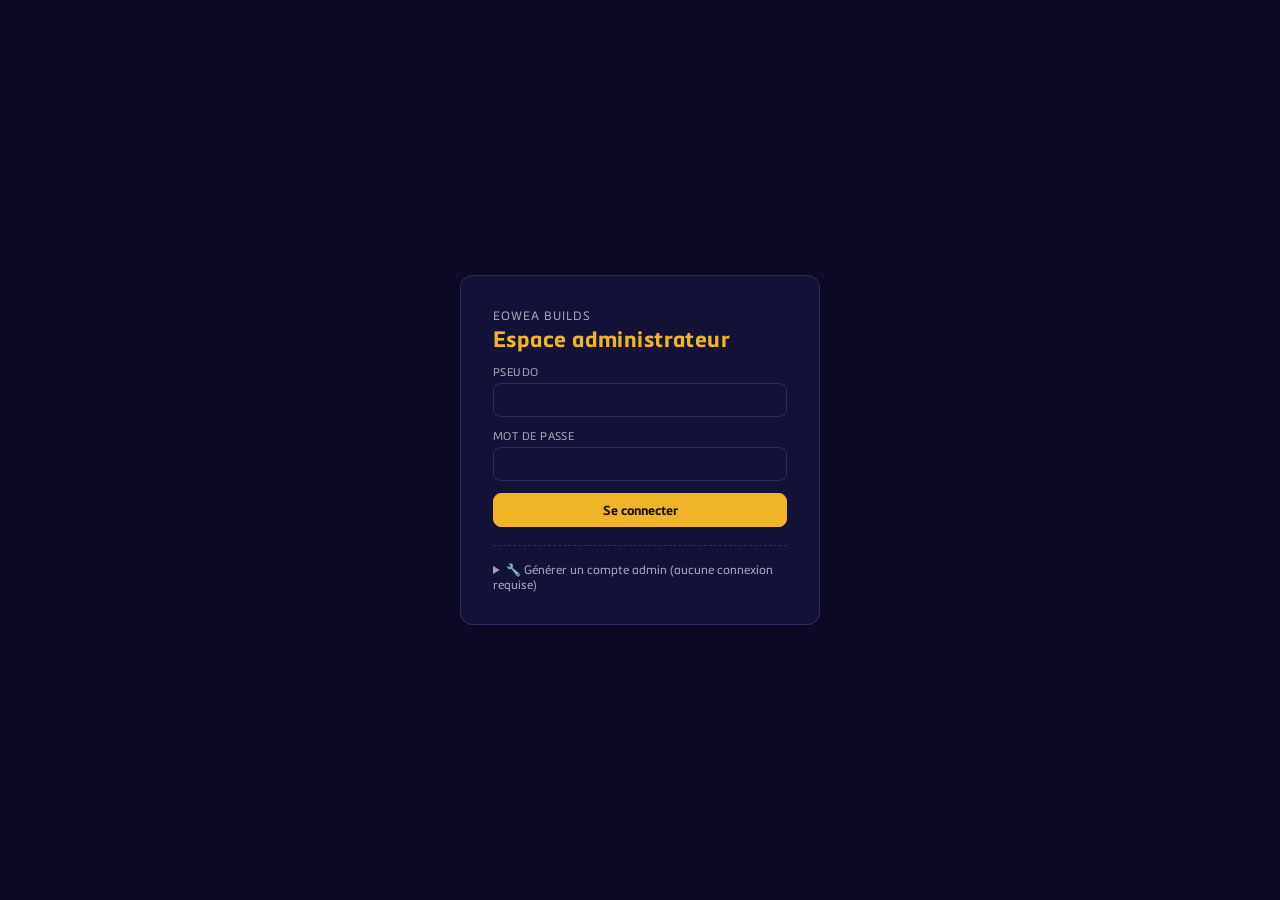
==== admin.html @ 455ffc06 "Update admin.html" ====
<!DOCTYPE html>
<html lang="fr">
<head>
<meta charset="UTF-8" />
<meta name="viewport" content="width=device-width, initial-scale=1.0" />
<title>Eowea Builds — Admin</title>
<link rel="icon" type="image/png" href="https://static.wikia.nocookie.net/allstars_gamepedia/images/e/e5/Emoji_Elements_Pack_Flower.png/">
<link rel="preconnect" href="https://fonts.googleapis.com">
<link href="https://fonts.googleapis.com/css2?family=Cinzel:wght@600;700&family=Inter:wght@400;500;600;700&display=swap" rel="stylesheet">
<style>
  :root{
    --bg:#0d0a26;
    --panel:#151238;
    --panel-alt:#1c1845;
    --border:#2e2a5c;
    --text:#e0e6ed;
    --text-dim:#98a1b3;
    --gold:#f0b429;
    --gold-dim:#a67c00;
    --blue:#c9c0f5;
    --red:#c1554d;
    --red-dim:#7a2e2a;
    --green:#5f9e6f;
    --radius:8px;
  }
  @font-face {
    font-family: 'Metronic for Blizzard';
    src: url('assets/fonts/metronic-for-blizzard.woff2') format('woff2'),
         url('assets/fonts/metronic-for-blizzard.woff') format('woff');
    font-weight: 300 500;
    font-style: normal;
    font-display: swap;
  }
  @font-face {
    font-family: 'Metronic for Blizzard';
    src: url('assets/fonts/metronic-for-blizzard-bold.woff2') format('woff2'),
         url('assets/fonts/metronic-for-blizzard-bold.woff') format('woff');
    font-weight: 600 900;
    font-style: normal;
    font-display: swap;
  }
  *{box-sizing:border-box;}
  body{margin:0;background:var(--bg);color:var(--text);font-family:'Metronic for Blizzard','Inter',sans-serif;font-size:14px;}
  h1,h2,h3{font-family:'Metronic for Blizzard','Cinzel',serif;font-weight:700;letter-spacing:.02em;color:var(--gold);margin:0 0 12px;}
  h1{font-size:22px;} h2{font-size:17px;} h3{font-size:14px;color:var(--text);}
  a{color:var(--blue);}
  button{
    font-family:'Metronic for Blizzard','Inter',sans-serif;cursor:pointer;border-radius:var(--radius);border:1px solid var(--border);
    background:var(--panel-alt);color:var(--text);padding:8px 14px;font-size:13px;font-weight:600;transition:.15s;
  }
  button:hover{border-color:var(--gold-dim);}
  button.primary{background:var(--gold);border-color:var(--gold);color:#1b1400;}
  button.primary:hover{background:#dbb35d;}
  button.danger{background:transparent;border-color:var(--red-dim);color:#e59b96;}
  button.danger:hover{background:var(--red-dim);color:#fff;}
  button.ghost{background:transparent;border-color:transparent;color:var(--text-dim);padding:6px 8px;}
  button.ghost:hover{color:var(--text);border-color:var(--border);}
  button:disabled{opacity:.4;cursor:not-allowed;}
  input,textarea,select{
    width:100%;background:var(--panel);border:1px solid var(--border);border-radius:var(--radius);
    color:var(--text);padding:8px 10px;font-family:'Metronic for Blizzard','Inter',sans-serif;font-size:13px;
  }
  textarea{resize:vertical;min-height:60px;}
  input:focus,textarea:focus,select:focus{outline:none;border-color:var(--gold-dim);}
  label{display:block;font-size:11px;text-transform:uppercase;letter-spacing:.04em;color:var(--text-dim);margin-bottom:4px;}
  .field{margin-bottom:12px;}
  .row{display:flex;gap:12px;}
  .row > *{flex:1;}
  .hidden{display:none !important;}

  /* ---------- Login ---------- */
  #loginScreen{min-height:100vh;display:flex;align-items:center;justify-content:center;padding:20px;}
  .login-card{background:var(--panel);border:1px solid var(--border);border-radius:12px;padding:32px;width:360px;}
  .login-card .eyebrow{color:var(--text-dim);font-size:12px;text-transform:uppercase;letter-spacing:.08em;margin-bottom:2px;}
  .login-error{background:rgba(193,85,77,.15);border:1px solid var(--red-dim);color:#f0b3ae;padding:8px 10px;border-radius:6px;font-size:12px;margin-bottom:12px;}
  .toggle-tool{margin-top:18px;padding-top:16px;border-top:1px dashed var(--border);}
  .toggle-tool summary{cursor:pointer;color:var(--text-dim);font-size:12px;}
  .snippet{background:#0b0d12;border:1px solid var(--border);border-radius:6px;padding:10px;font-family:monospace;font-size:11px;white-space:pre-wrap;word-break:break-all;color:#9fd6a8;margin-top:8px;}

  /* ---------- Token gate ---------- */
  #tokenScreen{min-height:100vh;display:flex;align-items:center;justify-content:center;padding:20px;}
  .token-card{background:var(--panel);border:1px solid var(--border);border-radius:12px;padding:32px;width:460px;}
  .token-card p{color:var(--text-dim);font-size:13px;line-height:1.5;}
  .token-card ol{color:var(--text-dim);font-size:13px;line-height:1.7;padding-left:18px;}
  .token-card code{background:var(--panel-alt);padding:1px 5px;border-radius:4px;color:var(--gold);}

  /* ---------- App shell ---------- */
  #appScreen{display:none;height:100vh;flex-direction:column;}
  .topbar{
    height:56px;flex:0 0 auto;display:flex;align-items:center;justify-content:space-between;
    padding:0 18px;border-bottom:1px solid var(--border);background:var(--panel);
  }
  .topbar .brand{display:flex;align-items:center;gap:10px;}
  .topbar .brand .badge{width:28px;height:28px;border-radius:50%;background:linear-gradient(135deg,var(--gold),var(--gold-dim));}
  .topbar .status{font-size:12px;color:var(--text-dim);}
  .topbar .status.dirty{color:#f0c36a;}
  .topbar .status.saved{color:var(--green);}
  .topbar-right{display:flex;align-items:center;gap:10px;}

  .main{flex:1;display:flex;overflow:hidden;position:relative;}
  .mobile-menu-btn{display:none;}
  .sidebar-backdrop{display:none;}
  .sidebar{
    width:280px;flex:0 0 auto;border-right:1px solid var(--border);background:var(--panel);
    display:flex;flex-direction:column;overflow:hidden;
  }
  .sidebar-search{padding:12px;border-bottom:1px solid var(--border);}
  .hero-list{flex:1;overflow-y:auto;padding:6px;}
  .hero-item{
    display:flex;align-items:center;gap:10px;padding:8px 10px;border-radius:6px;cursor:pointer;margin-bottom:2px;
  }
  .hero-item:hover{background:var(--panel-alt);}
  .hero-item.active{background:var(--panel-alt);border:1px solid var(--gold-dim);}
  .hero-item img{width:30px;height:30px;border-radius:4px;object-fit:cover;background:#000;flex:0 0 auto;}
  .hero-item .meta{overflow:hidden;}
  .hero-item .meta .n{font-weight:600;white-space:nowrap;overflow:hidden;text-overflow:ellipsis;}
  .hero-item .meta .r{font-size:11px;color:var(--text-dim);}
  .hero-item .dot{width:7px;height:7px;border-radius:50%;margin-left:auto;flex:0 0 auto;}
  .dot.on{background:var(--green);} .dot.off{background:var(--red);}
  .sidebar-footer{border-top:1px solid var(--border);padding:8px;display:flex;flex-direction:column;gap:4px;}
  .sidebar-footer button{text-align:left;}

  .content{flex:1;overflow-y:auto;padding:24px;}
  .empty-state{color:var(--text-dim);text-align:center;margin-top:80px;}

  .hero-header{display:flex;justify-content:space-between;align-items:flex-start;margin-bottom:18px;gap:16px;}
  .tabs{display:flex;gap:4px;border-bottom:1px solid var(--border);margin-bottom:18px;}
  .tab{padding:8px 14px;cursor:pointer;color:var(--text-dim);border-bottom:2px solid transparent;font-weight:600;font-size:13px;}
  .tab.active{color:var(--gold);border-color:var(--gold);}

  .card{background:var(--panel);border:1px solid var(--border);border-radius:var(--radius);padding:16px;margin-bottom:14px;}
  .card-head{display:flex;justify-content:space-between;align-items:center;margin-bottom:10px;}
  .card-head .title{font-weight:700;color:var(--gold);}
  .thumb-picker{display:flex;align-items:center;gap:8px;}
  .thumb-picker img{width:40px;height:40px;border-radius:6px;object-fit:cover;background:#000;border:1px solid var(--border);}
  .thumb-picker .path{flex:1;font-size:11px;color:var(--text-dim);word-break:break-all;}
  .checkbox-row{display:flex;align-items:center;gap:8px;margin-bottom:12px;}
  .checkbox-row input{width:auto;}

  /* ---------- Asset picker modal ---------- */
  .modal-overlay{
    position:fixed;inset:0;background:rgba(0,0,0,.6);display:flex;align-items:center;justify-content:center;
    z-index:100;padding:24px;
  }
  .modal{background:var(--panel);border:1px solid var(--border);border-radius:12px;width:100%;max-width:820px;max-height:80vh;display:flex;flex-direction:column;}
  .modal-head{padding:16px 20px;border-bottom:1px solid var(--border);display:flex;justify-content:space-between;align-items:center;}
  .modal-tabs{display:flex;gap:8px;padding:10px 20px 0;}
  .modal-body{padding:14px 20px;overflow-y:auto;flex:1;}
  .asset-grid{display:grid;grid-template-columns:repeat(auto-fill,minmax(110px,1fr));gap:10px;}
  .asset-tile{background:var(--panel-alt);border:1px solid var(--border);border-radius:6px;padding:6px;cursor:pointer;text-align:center;}
  .asset-tile:hover{border-color:var(--gold-dim);}
  .asset-tile img{width:100%;height:70px;object-fit:contain;background:#000;border-radius:4px;}
  .asset-tile .fname{font-size:10px;color:var(--text-dim);margin-top:4px;word-break:break-all;}
  .asset-tile .vidicon{width:100%;height:70px;display:flex;align-items:center;justify-content:center;background:#000;border-radius:4px;font-size:24px;}

  #toastRoot{position:fixed;bottom:20px;right:20px;z-index:200;display:flex;flex-direction:column-reverse;gap:10px;pointer-events:none;max-width:min(360px,calc(100vw - 40px));}
  .toast{position:relative;background:var(--panel);border:1px solid var(--border);border-radius:8px;padding:12px 18px;box-shadow:0 4px 16px rgba(0,0,0,.4);pointer-events:auto;}
  .toast.error{border-color:var(--red-dim);color:#f0b3ae;}
  .toast.success{border-color:var(--green);color:#bfe8c8;}

  .list-add-btn{margin-top:6px;}
  .subitem{border:1px dashed var(--border);border-radius:6px;padding:12px;margin-bottom:10px;position:relative;}
  .subitem .remove-btn{position:absolute;top:8px;right:8px;}

  details.collapsible{background:var(--panel-alt);border:1px solid var(--border);border-radius:8px;margin-bottom:10px;overflow:hidden;}
  details.collapsible > summary{list-style:none;cursor:pointer;padding:10px 14px;display:flex;align-items:center;gap:10px;user-select:none;}
  .drag-handle{cursor:grab;color:var(--text-dim);font-size:14px;flex:0 0 auto;padding:2px 4px;touch-action:none;}
  .drag-handle:hover{color:var(--gold);}
  [data-drag-item]{transition:opacity .15s, border-color .15s;}
  [data-drag-item].dragging{opacity:.4;}
  [data-drag-item].drag-over{border-color:var(--gold) !important;border-width:2px;}
  [data-drop-level].drop-target{outline:2px dashed var(--gold);outline-offset:2px;}
  details.collapsible > summary::-webkit-details-marker{display:none;}
  details.collapsible > summary .chevron{color:var(--gold);font-size:11px;transition:transform .15s;flex:0 0 auto;}
  details.collapsible[open] > summary .chevron{transform:rotate(90deg);}
  details.collapsible > summary .s-title{font-weight:600;color:var(--text);overflow:hidden;text-overflow:ellipsis;white-space:nowrap;}
  details.collapsible > summary .s-sub{font-size:11px;color:var(--text-dim);margin-left:auto;flex:0 0 auto;display:flex;align-items:center;gap:8px;}
  details.collapsible > summary .s-dot{width:7px;height:7px;border-radius:50%;flex:0 0 auto;}
  details.collapsible > .body{padding:2px 14px 14px;border-top:1px solid var(--border);}
  details.collapsible.nested{background:var(--panel);}
  details.collapsible.nested > summary{padding:8px 10px;}

  .role-group{margin-bottom:4px;}
  .role-group > summary{list-style:none;cursor:pointer;padding:8px 10px;display:flex;align-items:center;gap:8px;border-radius:6px;color:var(--text-dim);font-size:11px;text-transform:uppercase;letter-spacing:.05em;font-weight:700;}
  .role-group > summary:hover{background:var(--panel-alt);}
  .role-group > summary::-webkit-details-marker{display:none;}
  .role-group > summary .chevron{transition:transform .15s;}
  .role-group[open] > summary .chevron{transform:rotate(90deg);}
  .role-group > summary .count{margin-left:auto;color:var(--text-dim);}
  small.help{display:block;color:var(--text-dim);font-size:11px;margin-top:4px;}

  /* ================= Mobile ================= */
  @media (max-width: 860px){
    .topbar{padding:8px 10px;gap:8px;height:auto;flex-wrap:wrap;}
    .topbar .brand{gap:8px;}
    .topbar .brand > div:last-child{display:none;} /* cache le sous-titre "Synchronisé" pour gagner de la place sur une seule ligne */
    .mobile-menu-btn{
      display:flex;align-items:center;justify-content:center;
      width:34px;height:34px;padding:0;font-size:18px;flex:0 0 auto;
    }
    .topbar-right{gap:6px;flex-wrap:wrap;width:100%;justify-content:flex-start;}
    .topbar-right select, .topbar-right button{font-size:11px;padding:6px 8px;}

    .sidebar-backdrop{
      display:block;position:fixed;inset:0;background:rgba(0,0,0,.55);
      z-index:40;opacity:0;pointer-events:none;transition:opacity .2s;
    }
    .sidebar-backdrop.open{opacity:1;pointer-events:auto;}
    .sidebar{
      position:fixed;top:0;left:0;bottom:0;width:82vw;max-width:320px;z-index:50;
      transform:translateX(-100%);transition:transform .2s ease;box-shadow:4px 0 18px rgba(0,0,0,.5);
    }
    .sidebar.open{transform:translateX(0);}

    .content{padding:14px;}
    .hero-header{flex-direction:column;gap:10px;}
    .row{flex-direction:column;gap:0;}
    .row > *{flex:1;}
    .tabs{overflow-x:auto;flex-wrap:nowrap;}
    .tab{flex:0 0 auto;white-space:nowrap;}

    .modal-overlay{padding:0;}
    .modal{max-width:100%;max-height:100%;height:100%;border-radius:0;}
    .asset-grid{grid-template-columns:repeat(auto-fill,minmax(90px,1fr));}

    .login-card, .token-card{width:100%;padding:22px;}
  }
</style>
</head>
<body>

<!-- ============ ECRAN 1 : LOGIN ============ -->
<div id="loginScreen">
  <div class="login-card">
    <div class="eyebrow">Eowea Builds</div>
    <h1>Espace administrateur</h1>
    <div id="loginError" class="login-error hidden"></div>
    <div class="field">
      <label>Pseudo</label>
      <input id="loginUser" type="text" autocomplete="username" />
    </div>
    <div class="field">
      <label>Mot de passe</label>
      <input id="loginPass" type="password" autocomplete="current-password" />
    </div>
    <button class="primary" style="width:100%" onclick="handleLogin()">Se connecter</button>

    <details class="toggle-tool">
      <summary>🔧 Générer un compte admin (aucune connexion requise)</summary>
      <div style="margin-top:10px;">
        <div class="field"><label>Pseudo souhaité</label><input id="genUser" type="text" /></div>
        <div class="field"><label>Mot de passe souhaité</label><input id="genPass" type="password" /></div>
        <div class="field">
          <label>Rôle</label>
          <select id="genRole">
            <option value="admin">Administrateur (accès complet)</option>
            <option value="editor">Éditeur (limité au dépôt Eowea/buildtest)</option>
          </select>
        </div>
        <button onclick="generateAccountSnippet()">Générer le bloc à ajouter dans admins.js</button>
        <div id="genOutput"></div>
      </div>
    </details>
  </div>
</div>

<!-- ============ ECRAN 2 : TOKEN GITHUB ============ -->
<div id="tokenScreen" class="hidden">
  <div class="token-card">
    <div class="eyebrow">Bonjour <span id="tokenGreetUser"></span></div>
    <h1>Connexion à GitHub</h1>
    <p>Pour enregistrer tes modifications dans le dépôt, colle ici un <strong>token GitHub personnel</strong> ayant le droit d'écrire sur le dépôt visé ci-dessous. Il reste uniquement dans ton navigateur, il n'est jamais envoyé ailleurs qu'à l'API GitHub.</p>
    <ol>
      <li>github.com → Settings → Developer settings → <em>Fine-grained tokens</em></li>
      <li>Repository access → sélectionne le(s) dépôt(s) concerné(s)</li>
      <li>Permissions → <em>Contents</em> : Read and write</li>
      <li>Génère puis colle le token ci-dessous</li>
    </ol>
    <div id="tokenError" class="login-error hidden"></div>
    <div class="field">
      <label>Dépôt cible</label>
      <select id="repoSelect" onchange="onRepoSelectChange()"></select>
    </div>
    <div id="customRepoFields" class="row hidden">
      <div class="field"><label>Propriétaire (owner)</label><input id="repoOwnerInput" type="text" /></div>
      <div class="field"><label>Dépôt</label><input id="repoNameInput" type="text" /></div>
    </div>
    <div class="field">
      <label>Token GitHub</label>
      <input id="tokenInput" type="password" placeholder="github_pat_..." />
      <small class="help">Laisse ce champ vide pour réutiliser le token déjà utilisé lors de ta dernière connexion (si tu changes juste de dépôt, mais que ton token a accès aux deux).</small>
    </div>
    <div class="checkbox-row">
      <input id="rememberToken" type="checkbox" checked />
      <label style="margin:0;text-transform:none;font-size:12px;">Se souvenir du token sur cet appareil</label>
    </div>
    <button class="primary" style="width:100%" onclick="handleTokenSubmit()">Vérifier et continuer</button>
  </div>
</div>

<!-- ============ ECRAN 3 : APPLICATION ============ -->
<div id="appScreen">
  <div class="topbar">
    <div class="brand">
      <button class="ghost mobile-menu-btn" onclick="toggleSidebar()" aria-label="Menu">☰</button>
      <div class="badge"></div>
      <div>
        <div style="font-weight:700;">Eowea Builds — Admin</div>
        <div class="status" id="statusLine">Synchronisé</div>
      </div>
    </div>
    <div class="topbar-right">
      <select id="topbarRepoSelect" onchange="switchRepoFromTopbar()" style="width:auto;"></select>
      <a id="siteViewLink" href="#" target="_blank" rel="noreferrer" class="ghost" style="display:inline-flex;align-items:center;text-decoration:none;">🔗 Voir le site</a>
      <button onclick="reloadFromGitHub()">↻ Recharger</button>
      <button onclick="editTokenPrompt()">🔑 Modifier le token</button>
      <button class="primary" id="saveBtn" onclick="saveAll()">💾 Enregistrer sur GitHub</button>
      <button class="ghost" onclick="logout()">Déconnexion</button>
    </div>
  </div>

  <div class="main">
    <div class="sidebar-backdrop" onclick="toggleSidebar(false)"></div>
    <div class="sidebar" id="sidebarEl">
      <div class="sidebar-search">
        <input id="heroSearch" type="text" placeholder="Rechercher un héros..." oninput="renderHeroList()" />
      </div>
      <div class="hero-list" id="heroListEl"></div>
      <div class="sidebar-footer">
        <button onclick="addHero()">+ Nouveau héros</button>
        <button onclick="showBattlegroundsPanel()">🗺 Cartes</button>
        <button onclick="showStatsPanel()">📊 Statistiques</button>
        <button onclick="showConfigPanel()">⚙ Configuration du site</button>
        <button id="adminsPanelBtn" onclick="showAdminsPanel()">👤 Administrateurs</button>
      </div>
    </div>
    <div class="content" id="contentEl">
      <div class="empty-state">Sélectionne un héros à gauche, ou crée-en un nouveau.</div>
    </div>
  </div>
</div>

<div id="modalRoot"></div>
<div id="toastRoot"></div>

<script src="admins.js"></script>
<script>
/* =========================================================================
   CONFIGURATION DU DEPOT
   ========================================================================= */
const REPO_OPTIONS = [
  { owner:'Eowea', name:'buildtest', label:'Eowea/buildtest (test)', siteUrl:'https://eowea.github.io/buildtest/' },
  { owner:'Eowea', name:'builds',    label:'Eowea/builds (production)', siteUrl:'https://eowea.github.io/builds/' },
];
let REPO_OWNER = localStorage.getItem('eowea_admin_repo_owner') || 'Eowea';
let REPO_NAME  = localStorage.getItem('eowea_admin_repo_name') || 'buildtest';
const BRANCH     = 'main';
const GITHUB_API = 'https://api.github.com';

/* =========================================================================
   ETAT GLOBAL
   ========================================================================= */
let APP_CONFIG = null;
let STREAMER_CONFIG = null;
let HEROES = null;
let BATTLEGROUNDS = null;
let dataFileSha = null;
let adminsFileSha = null;
let githubToken = null;
let currentUser = null;
let currentUserRole = 'admin'; // 'admin' (accès complet) ou 'editor' (limité au dépôt buildtest)
let currentHeroIndex = null;
let currentTab = 'infos';
let dirty = false;
let assetTreeCache = null;
let assetPickerCallback = null;
let assetPickerFieldLabel = null;
let assetPickerHeroIndex = null;

/* =========================================================================
   UTILITAIRES : hash, base64 unicode
   ========================================================================= */
async function sha256Hex(str){
  const buf = await crypto.subtle.digest('SHA-256', new TextEncoder().encode(str));
  return [...new Uint8Array(buf)].map(b => b.toString(16).padStart(2,'0')).join('');
}
function randomSalt(){
  const arr = new Uint8Array(16);
  crypto.getRandomValues(arr);
  return [...arr].map(b => b.toString(16).padStart(2,'0')).join('');
}
function b64EncodeUnicode(str){
  return btoa(encodeURIComponent(str).replace(/%([0-9A-F]{2})/g, (m,p1) => String.fromCharCode(parseInt(p1,16))));
}
function b64DecodeUnicode(str){
  return decodeURIComponent(atob(str).split('').map(c => '%' + ('00'+c.charCodeAt(0).toString(16)).slice(-2)).join(''));
}
function escapeHtml(s){
  return (s ?? '').toString().replace(/[&<>"']/g, c => ({'&':'&amp;','<':'&lt;','>':'&gt;','"':'&quot;',"'":'&#39;'}[c]));
}
function toast(msg, type){
  const el = document.createElement('div');
  el.className = 'toast ' + (type||'');
  el.textContent = msg;
  document.getElementById('toastRoot').appendChild(el);
  setTimeout(() => el.remove(), 4500);
}
let dirtyHeroNames = new Set();
let dirtyHeroSections = {}; // nom du héros -> Set des sections touchées (Informations, Sorts, ...)
let dirtyHeroFields = {}; // nom du héros -> Set des champs/actions précis touchés
let dirtyHeroImages = {}; // nom du héros -> Set des noms de sorts/talents dont l'image a changé
let dirtyConfigTouched = false;
let dirtyAdminsTouched = false;
const TAB_LABELS = { infos: 'Informations', spells: 'Sorts', talentpool: 'Talents', tips: 'Astuces', bugs: 'Bugs connus', builds: 'Builds' };
function getActiveActionLabel(){
  // Regarde quel champ avait le focus (son <label>), ou quel bouton vient d'être cliqué,
  // pour savoir précisément ce qui a été modifié — sans avoir à annoter chaque champ à la main.
  // Renvoie aussi la valeur actuelle du champ, pour un message de commit précis.
  const el = document.activeElement;
  if (!el) return null;
  if (el.matches && el.matches('input, textarea, select')){
    const field = el.closest('.field, .checkbox-row');
    const label = field?.querySelector('label');
    if (label && label.textContent.trim()){
      let val;
      if (el.type === 'checkbox') val = el.checked ? 'coché' : 'décoché';
      else val = (el.value || '').toString().trim();
      if (val.length > 40) val = val.slice(0, 37) + '...';
      return { label: label.textContent.trim(), detail: val || null };
    }
  }
  if (el.matches && el.matches('button')){
    const txt = el.textContent.trim().replace(/^[^\wÀ-ÿ]+/, '').trim();
    if (txt) return { label: txt, detail: null };
  }
  return null;
}
function markDirty(){
  dirty = true;
  if (currentHeroIndex !== null && HEROES && HEROES[currentHeroIndex]){
    const h = HEROES[currentHeroIndex];
    const name = h.name?.fr || h.id;
    dirtyHeroNames.add(name);
    if (!dirtyHeroSections[name]) dirtyHeroSections[name] = new Set();
    dirtyHeroSections[name].add(TAB_LABELS[currentTab] || currentTab);
    const action = getActiveActionLabel();
    if (action){
      if (!dirtyHeroFields[name]) dirtyHeroFields[name] = {};
      dirtyHeroFields[name][action.label] = action.detail;
    }
  } else if (currentHeroIndex === null) {
    // On est sur l'écran Configuration ou Administrateurs quand la modif a lieu.
    dirtyConfigTouched = true;
  }
  const s = document.getElementById('statusLine');
  if (s){ s.textContent = 'Modifications non enregistrées'; s.className = 'status dirty'; }
}
function markSaved(){
  dirty = false;
  dirtyHeroNames.clear();
  dirtyHeroSections = {};
  dirtyHeroFields = {};
  dirtyHeroImages = {};
  dirtyConfigTouched = false;
  const s = document.getElementById('statusLine');
  if (s){ s.textContent = 'Synchronisé'; s.className = 'status saved'; }
}
window.addEventListener('beforeunload', (e) => {
  if (dirty){ e.preventDefault(); e.returnValue=''; }
});

/* =========================================================================
   ECRAN 1 : LOGIN (verrou pseudo/mdp)
   ========================================================================= */
async function handleLogin(){
  const username = document.getElementById('loginUser').value.trim();
  const password = document.getElementById('loginPass').value;
  const errEl = document.getElementById('loginError');
  errEl.classList.add('hidden');

  if (typeof ADMINS === 'undefined' || !Array.isArray(ADMINS) || ADMINS.length === 0){
    errEl.textContent = "Aucun compte n'est configuré dans admins.js. Utilise l'outil de génération ci-dessous pour en créer un.";
    errEl.classList.remove('hidden');
    return;
  }
  const account = ADMINS.find(a => a.username === username);
  if (!account){
    errEl.textContent = 'Pseudo ou mot de passe incorrect.';
    errEl.classList.remove('hidden');
    return;
  }
  const hash = await sha256Hex(account.salt + ':' + password);
  if (hash !== account.hash){
    errEl.textContent = 'Pseudo ou mot de passe incorrect.';
    errEl.classList.remove('hidden');
    return;
  }
  sessionStorage.setItem('eowea_admin_user', username);
  await proceedAfterLogin(username);
}

async function proceedAfterLogin(username){
  currentUser = username;
  const account = (typeof ADMINS !== 'undefined' ? ADMINS : []).find(a => a.username === username);
  currentUserRole = account?.role === 'editor' ? 'editor' : 'admin';

  // Un éditeur est cantonné au dépôt de test buildtest, quoi qu'il ait pu être
  // mémorisé précédemment sur cet appareil (ex: un admin qui se serait connecté avant).
  if (currentUserRole === 'editor'){
    REPO_OWNER = 'Eowea';
    REPO_NAME = 'buildtest';
    localStorage.setItem('eowea_admin_repo_owner', REPO_OWNER);
    localStorage.setItem('eowea_admin_repo_name', REPO_NAME);
  }

  document.getElementById('loginScreen').classList.add('hidden');
  document.getElementById('tokenGreetUser').textContent = username;

  // Si un token est déjà mémorisé sur cet appareil, on tente de l'utiliser directement
  const savedToken = localStorage.getItem('eowea_admin_token');
  if (savedToken){
    githubToken = savedToken;
    try{
      await checkTokenAccess();
      await bootApp();
      return;
    }catch(e){
      localStorage.removeItem('eowea_admin_token');
      githubToken = null;
    }
  }
  document.getElementById('tokenScreen').classList.remove('hidden');
  populateRepoSelect();
}

function populateRepoSelect(){
  const sel = document.getElementById('repoSelect');
  if (currentUserRole === 'editor'){
    // Un éditeur ne peut cibler que buildtest : le champ reste visible mais verrouillé,
    // pour que ce soit clair plutôt que de le cacher silencieusement.
    sel.innerHTML = `<option value="Eowea/buildtest">Eowea/buildtest (test)</option>`;
    sel.value = 'Eowea/buildtest';
    sel.disabled = true;
    document.getElementById('customRepoFields').classList.add('hidden');
    document.getElementById('repoOwnerInput').value = 'Eowea';
    document.getElementById('repoNameInput').value = 'buildtest';
    return;
  }
  sel.disabled = false;
  sel.innerHTML = REPO_OPTIONS.map(o => `<option value="${o.owner}/${o.name}">${escapeHtml(o.label)}</option>`).join('')
    + '<option value="__custom__">Autre (saisie manuelle)</option>';
  const current = REPO_OPTIONS.find(o => o.owner === REPO_OWNER && o.name === REPO_NAME);
  if (current){
    sel.value = `${current.owner}/${current.name}`;
    document.getElementById('customRepoFields').classList.add('hidden');
  } else {
    sel.value = '__custom__';
    document.getElementById('customRepoFields').classList.remove('hidden');
  }
  document.getElementById('repoOwnerInput').value = REPO_OWNER;
  document.getElementById('repoNameInput').value = REPO_NAME;
}
function onRepoSelectChange(){
  const sel = document.getElementById('repoSelect');
  const customFields = document.getElementById('customRepoFields');
  if (sel.value === '__custom__'){
    customFields.classList.remove('hidden');
  } else {
    customFields.classList.add('hidden');
    const [owner, name] = sel.value.split('/');
    document.getElementById('repoOwnerInput').value = owner;
    document.getElementById('repoNameInput').value = name;
  }
}

async function generateAccountSnippet(){
  const username = document.getElementById('genUser').value.trim();
  const password = document.getElementById('genPass').value;
  const role = document.getElementById('genRole').value;
  if (!username || !password){ return; }
  const salt = randomSalt();
  const hash = await sha256Hex(salt + ':' + password);
  const snippet = `{ username: "${username}", salt: "${salt}", hash: "${hash}", role: "${role}" }`;
  document.getElementById('genOutput').innerHTML =
    '<div class="snippet">' + escapeHtml(snippet) + '</div>' +
    '<small class="help">Copie ce bloc et ajoute-le dans le tableau ADMINS de admins.js (ou connecte-toi avec un compte existant puis utilise l\'onglet "Administrateurs" pour l\'ajouter automatiquement).</small>';
}

/* =========================================================================
   ECRAN 2 : TOKEN GITHUB
   ========================================================================= */
async function handleTokenSubmit(){
  const typedToken = document.getElementById('tokenInput').value.trim();
  const remember = document.getElementById('rememberToken').checked;
  const errEl = document.getElementById('tokenError');
  errEl.classList.add('hidden');

  // Un éditeur reste cantonné à buildtest, même si les champs du formulaire étaient
  // manipulés (ex: via les devtools) : on ignore sa saisie et on force la cible.
  const owner = currentUserRole === 'editor' ? 'Eowea' : (document.getElementById('repoOwnerInput').value.trim() || REPO_OWNER);
  const name  = currentUserRole === 'editor' ? 'buildtest' : (document.getElementById('repoNameInput').value.trim() || REPO_NAME);
  const tokenToUse = typedToken || githubToken;
  if (!tokenToUse){ errEl.textContent = 'Merci de coller un token GitHub.'; errEl.classList.remove('hidden'); return; }

  const prevOwner = REPO_OWNER, prevName = REPO_NAME, prevToken = githubToken;
  REPO_OWNER = owner; REPO_NAME = name; githubToken = tokenToUse;
  try{
    await checkTokenAccess();
    localStorage.setItem('eowea_admin_repo_owner', REPO_OWNER);
    localStorage.setItem('eowea_admin_repo_name', REPO_NAME);
    if (remember) localStorage.setItem('eowea_admin_token', tokenToUse);
    await bootApp();
  }catch(e){
    REPO_OWNER = prevOwner; REPO_NAME = prevName; githubToken = prevToken;
    errEl.textContent = e.message;
    errEl.classList.remove('hidden');
  }
}

function getSiteUrlForCurrentRepo(){
  const known = REPO_OPTIONS.find(o => o.owner === REPO_OWNER && o.name === REPO_NAME);
  if (known && known.siteUrl) return known.siteUrl;
  return `https://${REPO_OWNER.toLowerCase()}.github.io/${REPO_NAME}/`;
}

function updateSiteViewLink(){
  const link = document.getElementById('siteViewLink');
  if (link) link.href = getSiteUrlForCurrentRepo();
}

function populateTopbarRepoSelect(){
  const sel = document.getElementById('topbarRepoSelect');
  if (currentUserRole === 'editor'){
    sel.innerHTML = `<option value="Eowea/buildtest">Eowea/buildtest (test)</option>`;
    sel.value = 'Eowea/buildtest';
    sel.disabled = true;
    updateSiteViewLink();
    return;
  }
  sel.disabled = false;
  const known = REPO_OPTIONS.some(o => o.owner === REPO_OWNER && o.name === REPO_NAME);
  let options = REPO_OPTIONS.map(o => `<option value="${o.owner}/${o.name}">${escapeHtml(o.label)}</option>`).join('');
  if (!known) options += `<option value="${REPO_OWNER}/${REPO_NAME}">${escapeHtml(REPO_OWNER + '/' + REPO_NAME)}</option>`;
  options += '<option value="__custom__">Autre...</option>';
  sel.innerHTML = options;
  sel.value = `${REPO_OWNER}/${REPO_NAME}`;
  updateSiteViewLink();
}

async function switchRepoFromTopbar(){
  if (currentUserRole === 'editor'){
    toast('Ton compte éditeur est restreint au dépôt Eowea/buildtest', 'error');
    populateTopbarRepoSelect();
    return;
  }
  const sel = document.getElementById('topbarRepoSelect');
  const val = sel.value;
  const prevOwner = REPO_OWNER, prevName = REPO_NAME;
  let owner, name;

  if (val === '__custom__'){
    const input = prompt('Dépôt personnalisé (format proprietaire/nom) :', `${REPO_OWNER}/${REPO_NAME}`);
    if (!input || !input.includes('/')){ populateTopbarRepoSelect(); return; }
    [owner, name] = input.split('/').map(s => s.trim());
  } else {
    [owner, name] = val.split('/');
  }

  if (owner === REPO_OWNER && name === REPO_NAME){ populateTopbarRepoSelect(); return; }

  REPO_OWNER = owner; REPO_NAME = name;
  try{
    await checkTokenAccess();
    localStorage.setItem('eowea_admin_repo_owner', REPO_OWNER);
    localStorage.setItem('eowea_admin_repo_name', REPO_NAME);
    toast(`Dépôt changé : ${REPO_OWNER}/${REPO_NAME}`, 'success');
    await reloadFromGitHub();
  }catch(e){
    REPO_OWNER = prevOwner; REPO_NAME = prevName;
    toast("Impossible de passer sur ce dépôt : " + e.message, 'error');
  }
  populateTopbarRepoSelect();
}

async function editTokenPrompt(){
  const newToken = prompt('Colle un nouveau token GitHub (laisse vide pour annuler) :');
  if (!newToken) return;
  const prevToken = githubToken;
  githubToken = newToken.trim();
  try{
    await checkTokenAccess();
    localStorage.setItem('eowea_admin_token', githubToken);
    toast('Token mis à jour ✔', 'success');
  }catch(e){
    githubToken = prevToken;
    toast('Token invalide : ' + e.message, 'error');
  }
}

/* =========================================================================
   API GITHUB
   ========================================================================= */
async function ghFetch(path, options={}){
  const res = await fetch(GITHUB_API + path, {
    ...options,
    cache: 'no-store',
    headers: {
      'Authorization': 'Bearer ' + githubToken,
      'Accept': 'application/vnd.github+json',
      'X-GitHub-Api-Version': '2022-11-28',
      ...(options.headers || {})
    }
  });
  if (!res.ok){
    let detail = '';
    try{ detail = (await res.json()).message; }catch(e){}
    const err = new Error(`Erreur GitHub (${res.status}) ${detail || ''}`);
    err.status = res.status;
    throw err;
  }
  return res.json();
}
async function checkTokenAccess(){
  const repo = await ghFetch(`/repos/${REPO_OWNER}/${REPO_NAME}`);
  if (!repo.permissions || !repo.permissions.push){
    throw new Error("Ce token n'a pas les droits d'écriture sur ce dépôt.");
  }
  return true;
}
async function getFile(path){
  const data = await ghFetch(`/repos/${REPO_OWNER}/${REPO_NAME}/contents/${path}?ref=${BRANCH}`);
  // L'API "contents" ne renvoie le contenu que jusqu'à 1 Mo : au-delà elle répond
  // encoding:"none" avec un contenu vide (data.js a dépassé cette taille). On repasse
  // alors par l'API "blobs", qui accepte jusqu'à 100 Mo, via le sha déjà renvoyé ici.
  let b64 = data.content;
  if (data.encoding !== 'base64' || !b64){
    const blob = await ghFetch(`/repos/${REPO_OWNER}/${REPO_NAME}/git/blobs/${data.sha}`);
    b64 = blob.content;
  }
  return { content: b64DecodeUnicode(b64.replace(/\n/g,'')), sha: data.sha };
}
async function putFile(path, contentStr, sha, message, authorName){
  const body = { message, content: b64EncodeUnicode(contentStr), branch: BRANCH };
  if (sha) body.sha = sha;
  if (authorName){
    // Inscrit le pseudo du panneau admin comme auteur réel du commit (visible dans
    // l'historique Git), en plus du compte GitHub qui reste propriétaire du token utilisé.
    body.author = { name: authorName, email: `${authorName.replace(/\s+/g,'-').toLowerCase()}@admin-panel.local` };
    body.committer = body.author;
  }
  const res = await ghFetch(`/repos/${REPO_OWNER}/${REPO_NAME}/contents/${path}`, {
    method: 'PUT',
    headers: {'Content-Type':'application/json'},
    body: JSON.stringify(body)
  });
  return res.content.sha;
}
async function loadAssetTree(force){
  if (assetTreeCache && !force) return assetTreeCache;
  const data = await ghFetch(`/repos/${REPO_OWNER}/${REPO_NAME}/git/trees/${BRANCH}?recursive=1`);
  assetTreeCache = data.tree.filter(item => item.type === 'blob' && item.path.startsWith('assets/'));
  return assetTreeCache;
}

/* =========================================================================
   CHARGEMENT / SERIALISATION DE data.js
   ========================================================================= */
function parseDataFile(jsText){
  const runner = new Function(jsText + '\nreturn { APP_CONFIG, STREAMER_CONFIG, HEROES, BATTLEGROUNDS };');
  const parsed = runner();
  // Un contenu vide ne lèverait pas d'erreur ici : les identifiants retomberaient sur les
  // variables globales du panneau (null au premier chargement), et l'échec ne se verrait
  // que plus loin sous la forme d'un obscur "Cannot read properties of null".
  if (!Array.isArray(parsed.HEROES)){
    throw new Error('data.js n\'a pas pu être récupéré (contenu vide ou illisible).');
  }
  return parsed;
}
function serializeDataFile(){
  return [
    'const APP_CONFIG = ' + JSON.stringify(APP_CONFIG, null, 2) + ';',
    '',
    'const STREAMER_CONFIG = ' + JSON.stringify(STREAMER_CONFIG, null, 2) + ';',
    '',
    'const HEROES = ' + JSON.stringify(HEROES, null, 2) + ';',
    '',
    'const BATTLEGROUNDS = ' + JSON.stringify(BATTLEGROUNDS, null, 2) + ';',
    ''
  ].join('\n');
}

async function bootApp(){
  document.getElementById('tokenScreen').classList.add('hidden');
  document.getElementById('appScreen').style.display = 'flex';
  const adminsBtn = document.getElementById('adminsPanelBtn');
  if (adminsBtn) adminsBtn.style.display = currentUserRole === 'editor' ? 'none' : '';
  populateTopbarRepoSelect();
  await reloadFromGitHub();
}

function generatePoolId(){
  return 't' + Date.now().toString(36) + Math.random().toString(36).slice(2, 7);
}
function generateFormId(){
  return 'form' + Date.now().toString(36) + Math.random().toString(36).slice(2, 5);
}
function addForm(idx){
  HEROES[idx].forms = HEROES[idx].forms || [];
  const f = { id: generateFormId(), label:{fr:'',en:''} };
  HEROES[idx].forms.push(f);
  markDirty(); renderHeroPanel();
}
function removeForm(idx, formIdx){
  const hero = HEROES[idx];
  const removed = hero.forms[formIdx];
  hero.forms.splice(formIdx, 1);
  if (removed){
    (hero.spells||[]).forEach(sp => {
      if (Array.isArray(sp.form)) sp.form = sp.form.filter(f => f !== removed.id);
      else if (sp.form === removed.id) sp.form = '';
    });
    (hero.talentPool||[]).forEach(p => { if (p.form === removed.id) p.form = ''; });
  }
  markDirty(); renderHeroPanel();
}
function normalizeLoadedData(){
  // Corrige/complète les anciennes entrées "videos" de build qui seraient de simples
  // chaines de texte au lieu de l'objet {title, desc, youtubeId} attendu par app.js.
  HEROES.forEach(h => {
    if (!Array.isArray(h.guideVideos)){
      h.guideVideos = h.guideVideo ? [h.guideVideo] : [];
    }
    delete h.guideVideo;
    if (!Array.isArray(h.talentPool)) h.talentPool = [];
    if (!Array.isArray(h.forms)) h.forms = [];
    (h.builds||[]).forEach(b => {
      b.updatedAt = b.updatedAt || {fr:'',en:''};
      b.videos = (b.videos||[]).map(v => {
        if (typeof v === 'string'){
          return { title:{fr:'',en:''}, desc:{fr:'',en:''}, youtubeId: v };
        }
        v.title = v.title || {fr:'',en:''};
        v.desc = v.desc || {fr:'',en:''};
        if (v.youtubeId === undefined) v.youtubeId = v.youtubeUrl || v.url || '';
        return v;
      });
      // Migration : anciens talents écrits en entier dans le build → on les range dans le
      // réservoir du héros (en réutilisant une entrée existante si un talent identique au
      // même palier existe déjà, pour éviter les doublons entre builds), puis on remplace
      // le build par une simple sélection (principal / alternatifs) qui pointe vers ce réservoir.
      if (!Array.isArray(b.talentSelections) && Array.isArray(b.talents)){
        const findOrCreate = (level, talentLike) => {
          const nameFr = (talentLike.name?.fr || '').trim().toLowerCase();
          let entry = h.talentPool.find(p => p.level === level && (p.name?.fr||'').trim().toLowerCase() === nameFr && nameFr);
          if (!entry){
            entry = {
              id: generatePoolId(), level,
              name: talentLike.name || {fr:'',en:''},
              icon: talentLike.icon || '',
              description: talentLike.description || {fr:'',en:''},
              demoYoutubeId: talentLike.demoYoutubeId || null,
            };
            h.talentPool.push(entry);
          }
          return entry;
        };
        b.talentSelections = b.talents.map(t => {
          const level = t.level ?? 1;
          const primary = findOrCreate(level, t);
          const alternativeIds = (t.alternatives||[]).map(a => findOrCreate(level, a).id);
          return { level, primaryId: primary.id, alternativeIds };
        });
      }
      if (!Array.isArray(b.talentSelections)) b.talentSelections = [];
      delete b.talents;
    });
  });

  // Garde-fou : un data.js enregistré par un onglet admin antérieur à cette fonctionnalité
  // n'a pas la clé "siteUpdate", et un nouvel enregistrement la ferait disparaître
  // silencieusement. On la recrée systématiquement au chargement.
  STREAMER_CONFIG.siteUpdate = STREAMER_CONFIG.siteUpdate || {};
  const su = STREAMER_CONFIG.siteUpdate;
  if (su.enabled === undefined) su.enabled = true;
  if (su.autoDate === undefined) su.autoDate = true;
  su.date = su.date || { fr: '', en: '' };

  if (!Array.isArray(BATTLEGROUNDS)) BATTLEGROUNDS = [];
  BATTLEGROUNDS.forEach(bg => {
    bg.name = bg.name || {fr:'',en:''};
    bg.image = bg.image || '';
    bg.minimapImage = bg.minimapImage || '';
    bg.headline = bg.headline || {fr:'',en:''};
    bg.objectives = bg.objectives || {fr:'',en:''};
    if (!Array.isArray(bg.tips)) bg.tips = [];
    if (!Array.isArray(bg.mercenaryCamps)) bg.mercenaryCamps = [];
    bg.mercenaryCamps.forEach(c => { c.image = c.image || ''; c.name = c.name || {fr:'',en:''}; c.description = c.description || {fr:'',en:''}; });
    if (!Array.isArray(bg.guideVideos)) bg.guideVideos = [];
  });
}

let currentPanelView = null; // 'config' | 'admins' | 'battlegrounds' | null (null = un héros ou rien de sélectionné)
function saveViewState(){
  let state = null;
  if (currentHeroIndex !== null && HEROES && HEROES[currentHeroIndex]){
    state = { type: 'hero', heroId: HEROES[currentHeroIndex].id, tab: currentTab };
  } else if (currentPanelView === 'config'){
    state = { type: 'config' };
  } else if (currentPanelView === 'admins'){
    state = { type: 'admins' };
  } else if (currentPanelView === 'battlegrounds'){
    state = { type: 'battlegrounds' };
  }
  if (state) sessionStorage.setItem('eowea_admin_view', JSON.stringify(state));
  else sessionStorage.removeItem('eowea_admin_view');
}
function restoreViewState(){
  const raw = sessionStorage.getItem('eowea_admin_view');
  if (!raw) return false;
  try{
    const state = JSON.parse(raw);
    if (state.type === 'hero'){
      const idx = HEROES.findIndex(h => h.id === state.heroId);
      if (idx < 0) return false;
      currentHeroIndex = idx;
      currentTab = state.tab || 'infos';
      currentPanelView = null;
      renderHeroList();
      renderHeroPanel();
      return true;
    }
    if (state.type === 'config'){ showConfigPanel(); return true; }
    if (state.type === 'battlegrounds'){ showBattlegroundsPanel(); return true; }
    if (state.type === 'admins'){
      // Un éditeur n'a pas accès à ce panneau : on ignore l'état mémorisé au lieu de
      // renvoyer true (ce qui laisserait la vue vide, sans jamais afficher la liste
      // des héros en repli).
      if (currentUserRole === 'editor') return false;
      showAdminsPanel();
      return true;
    }
  }catch(e){}
  return false;
}

async function reloadFromGitHub(){
  try{
    const file = await getFile('data.js');
    const parsed = parseDataFile(file.content);
    APP_CONFIG = parsed.APP_CONFIG;
    STREAMER_CONFIG = parsed.STREAMER_CONFIG;
    HEROES = parsed.HEROES;
    BATTLEGROUNDS = parsed.BATTLEGROUNDS || [];
    normalizeLoadedData();
    dataFileSha = file.sha;
    markSaved();
    if (!restoreViewState()){
      currentHeroIndex = null;
      currentPanelView = null;
      renderHeroList();
      document.getElementById('contentEl').innerHTML = '<div class="empty-state">Sélectionne un héros à gauche, ou crée-en un nouveau.</div>';
    }
    toast('Données chargées depuis GitHub', 'success');
  }catch(e){
    toast('Erreur de chargement : ' + e.message, 'error');
  }
}

function buildAutoCommitMessage(){
  const parts = [];
  if (dirtyHeroNames.size){
    const heroParts = [...dirtyHeroNames].map(name => {
      const fields = dirtyHeroFields[name];
      const sections = dirtyHeroSections[name];
      const images = dirtyHeroImages[name];
      const detailBits = [];
      if (images && images.size) detailBits.push(`Modifications images ${[...images].join(', ')}`);
      if (fields && Object.keys(fields).length){
        const fieldBits = Object.entries(fields).map(([label, value]) => value ? `${label} : "${value}"` : label);
        detailBits.push(fieldBits.join(', '));
      } else if (sections && sections.size) {
        detailBits.push([...sections].join(', '));
      }
      const detail = detailBits.join(', ');
      return detail ? `${name} (${detail})` : name;
    });
    parts.push(heroParts.join(', '));
  }
  if (dirtyConfigTouched) parts.push('configuration du site');
  let msg = parts.length ? 'Mise à jour : ' + parts.join(' + ') : 'Mise à jour via le panneau admin';
  if (currentUser) msg += ` — par ${currentUser}`;
  return msg;
}

// Modale de confirmation avant l'envoi sur GitHub : affiche clairement le dépôt cible et
// permet d'ajuster le message de commit. Résout avec :
//   { action: 'push', message }  → valider et envoyer
//   { action: 'discard' }        → annuler les modifications (retour à la version GitHub)
//   { action: 'keep' }           → fermer sans rien faire (continuer l'édition)
function confirmPushModal(defaultMessage){
  return new Promise(resolve => {
    const modalRoot = document.getElementById('modalRoot');
    const isProd = REPO_NAME !== 'buildtest';
    modalRoot.innerHTML = `
      <div class="modal-overlay" id="pushConfirmOverlay">
        <div class="modal" style="max-width:560px;">
          <div class="modal-head">
            <h2 style="margin:0;">Confirmer l'enregistrement</h2>
            <button class="ghost" id="pushConfirmClose">✕</button>
          </div>
          <div class="modal-body">
            <p style="margin-bottom:14px;">Tes modifications vont être envoyées (commit + push) sur le dépôt :</p>
            <p style="text-align:center;margin-bottom:14px;">
              <strong style="font-size:18px;${isProd ? 'color:var(--red-dim, #e05f56);' : 'color:var(--green, #7fd18f);'}">${escapeHtml(REPO_OWNER + '/' + REPO_NAME)}</strong>
              ${isProd ? '<br><small style="margin-top:4px;color:#ff3b30;font-weight:800;">⚠ Ce n\'est pas le dépôt de test : les visiteurs verront ces changements.</small>' : ''}
            </p>
            <div class="field">
              <label>Message de commit</label>
              <textarea id="pushConfirmMessage" style="min-height:70px;">${escapeHtml(defaultMessage)}</textarea>
            </div>
            <div style="display:flex;gap:10px;justify-content:flex-end;margin-top:14px;flex-wrap:wrap;">
              <button class="danger" id="pushConfirmDiscard">🗑 Annuler mes modifications</button>
              <button class="primary" id="pushConfirmOk">✔ Valider et envoyer</button>
            </div>
            <small style="display:block;margin-top:8px;color:#ff3b30;font-weight:800;">Fermer cette fenêtre (✕ ou clic à côté) ne touche à rien : tu reviens simplement à l'édition.</small>
          </div>
        </div>
      </div>
    `;
    const close = (result) => { modalRoot.innerHTML = ''; resolve(result); };
    document.getElementById('pushConfirmOk').onclick = () => close({ action: 'push', message: document.getElementById('pushConfirmMessage').value });
    document.getElementById('pushConfirmDiscard').onclick = () => {
      if (confirm('Abandonner toutes tes modifications non enregistrées et revenir à la dernière version sur GitHub ?')) close({ action: 'discard' });
    };
    document.getElementById('pushConfirmClose').onclick = () => close({ action: 'keep' });
    document.getElementById('pushConfirmOverlay').onclick = (e) => { if (e.target === e.currentTarget) close({ action: 'keep' }); };
  });
}

// Date de "mise à jour du site" affichée dans le header. Elle est renseignée toute seule
// au moment de l'enregistrement : c'est le seul instant où l'on sait qu'une modification
// part réellement en ligne. Décocher l'auto-date dans la configuration rend la main.
function applyAutoSiteUpdateDate(){
  // On recrée la clé au besoin plutôt que d'abandonner : sinon un état incomplet se
  // propagerait à l'enregistrement, et la date resterait absente du site.
  STREAMER_CONFIG.siteUpdate = STREAMER_CONFIG.siteUpdate || { enabled: true, autoDate: true, date: { fr: '', en: '' } };
  const u = STREAMER_CONFIG.siteUpdate;
  if (u.autoDate === false) return;
  const d = new Date();
  u.date = {
    // "15 août 2026" → "15 Août 2026", pour coller au style des dates déjà saisies.
    fr: d.toLocaleDateString('fr-FR', { day:'numeric', month:'long', year:'numeric' })
         .replace(/ (\p{L})/u, (m, c) => ' ' + c.toUpperCase()),
    en: d.toLocaleDateString('en-US', { month:'long', day:'numeric', year:'numeric' })
  };
}

// Affichée quand GitHub refuse l'écriture (409) : data.js a changé depuis que ce panneau
// l'a chargé. Résout avec 'reload' (reprendre la version de GitHub), 'overwrite' (écraser
// quand même) ou 'cancel' (ne rien faire).
function confirmConflictModal(){
  return new Promise(resolve => {
    const modalRoot = document.getElementById('modalRoot');
    modalRoot.innerHTML = `
      <div class="modal-overlay" id="conflictOverlay">
        <div class="modal" style="max-width:600px;">
          <div class="modal-head">
            <h2 style="margin:0;">⚠ Le fichier a changé sur GitHub</h2>
            <button class="ghost" id="conflictClose">✕</button>
          </div>
          <div class="modal-body">
            <p style="margin-bottom:12px;">Le fichier <strong>data.js</strong> a été modifié depuis que ce panneau l'a chargé — par un autre onglet, un autre administrateur, ou une modification faite entre-temps.</p>
            <p style="margin-bottom:14px;color:#ff3b30;font-weight:700;">Si tu écrases, tout ce qui a été ajouté au fichier depuis l'ouverture de cet onglet sera définitivement perdu.</p>
            <div style="display:flex;gap:10px;justify-content:flex-end;flex-wrap:wrap;">
              <button class="danger" id="conflictOverwrite">Écraser quand même</button>
              <button class="primary" id="conflictReload">Recharger la version de GitHub</button>
            </div>
            <small style="display:block;margin-top:10px;color:var(--text-dim);">« Recharger » abandonne tes modifications non enregistrées dans ce panneau et repart de la version en ligne. Fermer cette fenêtre ne touche à rien.</small>
          </div>
        </div>
      </div>
    `;
    const close = (r) => { modalRoot.innerHTML = ''; resolve(r); };
    document.getElementById('conflictReload').onclick = () => close('reload');
    document.getElementById('conflictOverwrite').onclick = () => {
      if (confirm('Écraser la version présente sur GitHub avec le contenu de cet onglet ?')) close('overwrite');
    };
    document.getElementById('conflictClose').onclick = () => close('cancel');
    document.getElementById('conflictOverlay').onclick = (e) => { if (e.target === e.currentTarget) close('cancel'); };
  });
}

async function saveAll(){
  const btn = document.getElementById('saveBtn');
  btn.disabled = true;
  btn.textContent = 'Enregistrement...';
  try{
    applyAutoSiteUpdateDate();
    const content = serializeDataFile();
    const choice = await confirmPushModal(buildAutoCommitMessage());
    if (choice.action === 'keep'){
      btn.disabled = false;
      btn.textContent = '💾 Enregistrer sur GitHub';
      return;
    }
    if (choice.action === 'discard'){
      btn.disabled = false;
      btn.textContent = '💾 Enregistrer sur GitHub';
      toast('Modifications annulées, retour à la dernière version enregistrée', 'error');
      await reloadFromGitHub();
      return;
    }
    const message = choice.message.trim() || buildAutoCommitMessage();
    try{
      const newSha = await putFile('data.js', content, dataFileSha, message, currentUser);
      dataFileSha = newSha;
    }catch(e){
      if (e.status === 409){
        // GitHub refuse l'écriture parce que data.js a changé depuis notre chargement (autre
        // onglet, autre admin, modification faite entre-temps). C'est une protection : on ne
        // la contourne pas tout seul, car réécrire depuis la mémoire de cet onglet effacerait
        // silencieusement tout ce qui a été ajouté au fichier depuis son ouverture.
        const suite = await confirmConflictModal();
        if (suite === 'reload'){
          toast('Rechargement de la version présente sur GitHub…', 'error');
          await reloadFromGitHub();
          return;
        }
        if (suite !== 'overwrite') return;   // fermeture : on ne touche à rien
        const fresh = await getFile('data.js');
        dataFileSha = fresh.sha;
        const newSha = await putFile('data.js', content, dataFileSha, message, currentUser);
        dataFileSha = newSha;
      } else {
        throw e;
      }
    }
    markSaved();
    toast('Enregistré sur GitHub ✔', 'success');
  }catch(e){
    toast('Échec de l\'enregistrement : ' + e.message, 'error');
  }finally{
    btn.disabled = false;
    btn.textContent = '💾 Enregistrer sur GitHub';
  }
}

function toggleSidebar(force){
  const sidebar = document.getElementById('sidebarEl');
  const open = typeof force === 'boolean' ? force : !sidebar.classList.contains('open');
  sidebar.classList.toggle('open', open);
  document.querySelector('.sidebar-backdrop').classList.toggle('open', open);
}

function logout(){
  githubToken = null;
  currentUser = null;
  sessionStorage.removeItem('eowea_admin_user');
  location.reload();
}

/* =========================================================================
   RACCOURCI GENERIQUE POUR MODIFIER UN CHAMP IMBRIQUE
   ========================================================================= */
function setNested(obj, path, value){
  const parts = path.split('.');
  let cur = obj;
  for (let i=0;i<parts.length-1;i++){
    if (cur[parts[i]] == null) cur[parts[i]] = {};
    cur = cur[parts[i]];
  }
  cur[parts[parts.length-1]] = value;
  markDirty();
}

/* =========================================================================
   LISTE DES HEROS (SIDEBAR)
   ========================================================================= */
let uidCounter = 0;
function assignUid(obj){
  if (!obj.__uid) {
    Object.defineProperty(obj, '__uid', { value: 'u' + (++uidCounter), enumerable: false, configurable: true });
  }
  return obj.__uid;
}
let collapsibleState = {}; // uid -> bool (ouvert/fermé), persiste entre les re-rendus
(function bindCollapsibleToggleTracking(){
  const container = document.getElementById('contentEl');
  container.addEventListener('toggle', (e) => {
    const uid = e.target && e.target.dataset ? e.target.dataset.uid : undefined;
    if (uid) collapsibleState[uid] = e.target.open;
  }, true);
})();

let roleGroupState = {};
function renderHeroList(){
  const el = document.getElementById('heroListEl');
  const q = (document.getElementById('heroSearch')?.value || '').toLowerCase();

  if (!el.dataset.toggleBound){
    el.dataset.toggleBound = '1';
    el.addEventListener('toggle', e => {
      const role = e.target && e.target.dataset ? e.target.dataset.role : undefined;
      if (role !== undefined) roleGroupState[role] = e.target.open;
    }, true);
  }

  const groups = [];
  const groupIndex = {};
  HEROES.forEach((h, idx) => {
    const name = (h.name?.fr || h.id || '').toLowerCase();
    const matches = !q || name.includes(q) || (h.role||'').toLowerCase().includes(q);
    if (!matches) return;
    const role = h.role || 'Sans rôle';
    if (!(role in groupIndex)){ groupIndex[role] = groups.length; groups.push({role, items:[]}); }
    groups[groupIndex[role]].items.push({h, idx});
  });

  groups.forEach(g => {
    g.items.sort((a, b) => (a.h.name?.fr || a.h.id || '').localeCompare(b.h.name?.fr || b.h.id || '', 'fr', {sensitivity:'base'}));
  });

  if (!groups.length){
    el.innerHTML = '<div class="empty-state" style="margin-top:20px;">Aucun héros</div>';
    return;
  }

  el.innerHTML = groups.map(g => {
    const isOpen = q ? true : (roleGroupState[g.role] === true);
    const itemsHtml = g.items.map(({h, idx}) => `
      <div class="hero-item${idx===currentHeroIndex?' active':''}" onclick="selectHero(${idx})">
        <img src="${assetRawUrl(h.portrait)}" onerror="this.style.visibility='hidden'" />
        <div class="meta"><div class="n">${escapeHtml(h.name?.fr || h.id)}</div></div>
        <div class="dot ${h.enabled ? 'on':'off'}" title="${h.enabled ? 'Activé':'Désactivé'}"></div>
      </div>
    `).join('');
    return `
      <details class="role-group" data-role="${escapeHtml(g.role)}"${isOpen?' open':''}>
        <summary><span class="chevron">▸</span><span>${escapeHtml(g.role)}</span><span class="count">${g.items.length}</span></summary>
        <div>${itemsHtml}</div>
      </details>
    `;
  }).join('');
}
function assetRawUrl(path){
  if (!path) return '';
  if (/^https?:\/\//.test(path)) return path;
  return `https://raw.githubusercontent.com/${REPO_OWNER}/${REPO_NAME}/${BRANCH}/${path}`;
}

function addHero(){
  const id = prompt("Identifiant technique du héros (ex: 'jaina', sans espace) :");
  if (!id) return;
  if (HEROES.some(h => h.id === id)){ toast('Cet identifiant existe déjà', 'error'); return; }
  HEROES.push({
    id, enabled: false,
    name: { fr: id, en: id },
    role: '',
    portrait: '',
    headline: { fr:'', en:'' },
    gameplay: { fr:'', en:'' },
    guideVideos: [],
    spells: [],
    talentPool: [],
    tips: [],
    bugs: [],
    bugsUpdatedAt: { fr:'', en:'' },
    builds: []
  });
  markDirty();
  renderHeroList();
  selectHero(HEROES.length - 1);
}

function duplicateHero(idx){
  const copy = JSON.parse(JSON.stringify(HEROES[idx]));
  copy.id = copy.id + '_copie';
  HEROES.splice(idx+1, 0, copy);
  markDirty();
  renderHeroList();
  selectHero(idx+1);
}

function deleteHero(idx){
  if (!confirm(`Supprimer définitivement "${HEROES[idx].name?.fr || HEROES[idx].id}" ?`)) return;
  HEROES.splice(idx,1);
  currentHeroIndex = null;
  markDirty();
  renderHeroList();
  document.getElementById('contentEl').innerHTML = '<div class="empty-state">Héros supprimé. Sélectionne-en un autre.</div>';
}

/* =========================================================================
   SELECTION D'UN HEROS + ONGLETS
   ========================================================================= */
function selectHero(idx){
  currentHeroIndex = idx;
  currentTab = 'infos';
  currentPanelView = null;
  renderHeroList();
  renderHeroPanel();
  saveViewState();
  if (window.matchMedia('(max-width: 860px)').matches) toggleSidebar(false);
}
function switchTab(tab){
  currentTab = tab;
  renderHeroPanel();
  saveViewState();
}

function renderHeroPanel(){
  const hero = HEROES[currentHeroIndex];
  const content = document.getElementById('contentEl');
  content.innerHTML = `
    <div class="hero-header">
      <div>
        <h2 style="margin-bottom:4px;">${escapeHtml(hero.name?.fr || hero.id)}</h2>
        <div style="color:var(--text-dim);font-size:12px;">id: ${escapeHtml(hero.id)}</div>
      </div>
      <div style="display:flex;gap:8px;">
        <button onclick="duplicateHero(${currentHeroIndex})">⧉ Dupliquer</button>
        <button class="danger" onclick="deleteHero(${currentHeroIndex})">🗑 Supprimer</button>
      </div>
    </div>
    <div class="tabs">
      <div class="tab ${currentTab==='infos'?'active':''}" onclick="switchTab('infos')">Informations</div>
      <div class="tab ${currentTab==='spells'?'active':''}" onclick="switchTab('spells')">Sorts</div>
      <div class="tab ${currentTab==='talentpool'?'active':''}" onclick="switchTab('talentpool')">Talents</div>
      <div class="tab ${currentTab==='tips'?'active':''}" onclick="switchTab('tips')">Astuces</div>
      <div class="tab ${currentTab==='bugs'?'active':''}" onclick="switchTab('bugs')">Bugs connus</div>
      <div class="tab ${currentTab==='builds'?'active':''}" onclick="switchTab('builds')">Builds &amp; vidéos</div>
    </div>
    <div id="tabBody"></div>
  `;
  const body = document.getElementById('tabBody');
  if (currentTab === 'infos') body.innerHTML = renderInfosTab(hero);
  if (currentTab === 'spells') body.innerHTML = renderSpellsTab(hero);
  if (currentTab === 'talentpool') body.innerHTML = renderTalentPoolTab(hero);
  if (currentTab === 'tips') body.innerHTML = renderTipsTab(hero);
  if (currentTab === 'bugs') body.innerHTML = renderBugsTab(hero);
  if (currentTab === 'builds') body.innerHTML = renderBuildsTab(hero);
}

let dragState = null; // { listType, fromIndex, itemEl }
(function bindDragReorder(){
  const container = document.getElementById('contentEl');

  container.addEventListener('click', (e) => {
    if (e.target.closest('.drag-handle')){ e.preventDefault(); e.stopPropagation(); }
  }, true);

  container.addEventListener('pointerdown', (e) => {
    const handle = e.target.closest('.drag-handle');
    if (!handle) return;
    const item = handle.closest('[data-drag-item]');
    if (!item) return;
    e.preventDefault();
    dragState = {
      listType: item.dataset.dragList,
      fromIndex: Number(item.dataset.dragIndex),
      fromId: item.dataset.dragId,
      itemEl: item,
    };
    item.classList.add('dragging');
    if (item.tagName === 'DETAILS') item.open = false;
    document.body.style.userSelect = 'none';
  });

  document.addEventListener('pointermove', (e) => {
    if (!dragState) return;
    const target = document.elementFromPoint(e.clientX, e.clientY);
    const overItem = target ? target.closest('[data-drag-item]') : null;
    container.querySelectorAll('.drag-over').forEach(el => el.classList.remove('drag-over'));
    container.querySelectorAll('.drop-target').forEach(el => el.classList.remove('drop-target'));
    if (overItem && overItem.dataset.dragList === dragState.listType && overItem !== dragState.itemEl){
      overItem.classList.add('drag-over');
    }
    // Un talent se dépose aussi sur un palier entier, pas seulement sur un autre talent :
    // c'est ce qui permet de le faire changer de palier.
    if (dragState.listType === 'talentPool' && target){
      const overLevel = target.closest('[data-drop-level]');
      if (overLevel) overLevel.classList.add('drop-target');
    }
  });

  document.addEventListener('pointerup', (e) => {
    if (!dragState) return;
    const target = document.elementFromPoint(e.clientX, e.clientY);
    const overItem = target ? target.closest('[data-drag-item]') : null;
    dragState.itemEl.classList.remove('dragging');
    container.querySelectorAll('.drag-over').forEach(el => el.classList.remove('drag-over'));
    container.querySelectorAll('.drop-target').forEach(el => el.classList.remove('drop-target'));
    document.body.style.userSelect = '';
    if (dragState.listType === 'talentPool'){
      const overLevel = target ? target.closest('[data-drop-level]') : null;
      const beforeId = (overItem && overItem.dataset.dragList === 'talentPool') ? overItem.dataset.dragId : null;
      if (overLevel || beforeId){
        movePoolTalent(currentHeroIndex, dragState.fromId, overLevel ? Number(overLevel.dataset.dropLevel) : null, beforeId);
      }
      dragState = null;
      return;
    }
    if (overItem && overItem.dataset.dragList === dragState.listType){
      const toIndex = Number(overItem.dataset.dragIndex);
      if (toIndex !== dragState.fromIndex){
        reorderHeroList(dragState.listType, dragState.fromIndex, toIndex);
      }
    }
    dragState = null;
  });

  document.addEventListener('pointercancel', () => {
    if (!dragState) return;
    dragState.itemEl.classList.remove('dragging');
    container.querySelectorAll('.drag-over').forEach(el => el.classList.remove('drag-over'));
    container.querySelectorAll('.drop-target').forEach(el => el.classList.remove('drop-target'));
    document.body.style.userSelect = '';
    dragState = null;
  });
})();

function reorderHeroList(listType, from, to){
  if (listType === 'navLinks' || listType === 'latestVideos' || listType === 'patchVideos'){
    const arr = STREAMER_CONFIG[listType];
    const [moved] = arr.splice(from, 1);
    arr.splice(to, 0, moved);
    markDirty();
    showConfigPanel();
    return;
  }
  if (listType.startsWith('bgTips:') || listType.startsWith('bgCamps:') || listType.startsWith('bgVideos:')){
    const [kind, bgIdxStr] = listType.split(':');
    const bg = BATTLEGROUNDS[Number(bgIdxStr)];
    if (!bg) return;
    const key = kind === 'bgTips' ? 'tips' : kind === 'bgCamps' ? 'mercenaryCamps' : 'guideVideos';
    const arr = bg[key];
    const [moved] = arr.splice(from, 1);
    arr.splice(to, 0, moved);
    markDirty();
    showBattlegroundsPanel();
    return;
  }
  const hero = HEROES[currentHeroIndex];
  if (!hero) return;
  if (listType === 'spells' || listType === 'tips' || listType === 'guideVideos' || listType === 'forms'){
    const arr = hero[listType];
    const [moved] = arr.splice(from, 1);
    arr.splice(to, 0, moved);
  } else if (listType === 'builds'){
    // Les builds s'affichent triés par le champ "Ordre d'affichage" : on renumérote donc
    // tous les builds selon leur nouvelle position visuelle, plutôt que de déplacer une
    // entrée dans le tableau brut (qui n'a pas d'effet sur l'ordre affiché).
    const indices = hero.builds.map((_, i) => i).sort((a, b) => (hero.builds[a].order ?? 0) - (hero.builds[b].order ?? 0));
    const [movedIdx] = indices.splice(from, 1);
    indices.splice(to, 0, movedIdx);
    indices.forEach((realIdx, pos) => { hero.builds[realIdx].order = pos + 1; });
  } else if (listType.startsWith('talents:')){
    const buildIdx = Number(listType.split(':')[1]);
    const arr = hero.builds[buildIdx]?.talents;
    if (!arr) return;
    const [moved] = arr.splice(from, 1);
    arr.splice(to, 0, moved);
  } else if (listType.startsWith('buildVideos:')){
    const buildIdx = Number(listType.split(':')[1]);
    const arr = hero.builds[buildIdx]?.videos;
    if (!arr) return;
    const [moved] = arr.splice(from, 1);
    arr.splice(to, 0, moved);
  }
  markDirty();
  renderHeroPanel();
}

/* ---------- Onglet Informations ---------- */
function renderInfosTab(hero){
  const known = [...new Set(HEROES.map(h=>h.role).filter(Boolean))];
  return `
    <div class="card">
      <div class="checkbox-row">
        <input type="checkbox" ${hero.enabled?'checked':''} onchange="setNested(HEROES[${currentHeroIndex}],'enabled',this.checked)" />
        <label style="margin:0;text-transform:none;">Héros activé (visible sur le site)</label>
      </div>
      <div class="checkbox-row">
        <input type="checkbox" ${hero.isNew?'checked':''} onchange="setNested(HEROES[${currentHeroIndex}],'isNew',this.checked)" />
        <label style="margin:0;text-transform:none;">Marquer comme "Nouveau"</label>
      </div>
      <div class="row">
        <div class="field"><label>Nom (FR)</label><input value="${escapeHtml(hero.name?.fr)}" oninput="setNested(HEROES[${currentHeroIndex}],'name.fr',this.value)" /></div>
        <div class="field"><label>Nom (EN)</label><input value="${escapeHtml(hero.name?.en)}" oninput="setNested(HEROES[${currentHeroIndex}],'name.en',this.value)" /></div>
      </div>
      <div class="field">
        <label>Rôle</label>
        <input list="roleOptions" value="${escapeHtml(hero.role)}" oninput="setNested(HEROES[${currentHeroIndex}],'role',this.value)" />
        <datalist id="roleOptions">${known.map(r=>`<option value="${escapeHtml(r)}">`).join('')}</datalist>
      </div>
      <div class="field">
        <label>Portrait</label>
        <div class="thumb-picker">
          <img src="${assetRawUrl(hero.portrait)}" onerror="this.style.visibility='hidden'" />
          <div class="path">${escapeHtml(hero.portrait||'(aucun)')}</div>
          <button onclick="openAssetPicker('image', (p)=>{ setNested(HEROES[${currentHeroIndex}],'portrait',p); renderHeroPanel(); }, 'Image portrait')">Choisir</button>
        </div>
      </div>
      <div class="field"><label>Accroche (FR)</label><textarea oninput="setNested(HEROES[${currentHeroIndex}],'headline.fr',this.value)">${escapeHtml(hero.headline?.fr)}</textarea></div>
      <div class="field"><label>Accroche (EN)</label><textarea oninput="setNested(HEROES[${currentHeroIndex}],'headline.en',this.value)">${escapeHtml(hero.headline?.en)}</textarea></div>
      <div class="field"><label>Description du gameplay (FR)</label><textarea oninput="setNested(HEROES[${currentHeroIndex}],'gameplay.fr',this.value)">${escapeHtml(hero.gameplay?.fr)}</textarea></div>
      <div class="field"><label>Description du gameplay (EN)</label><textarea oninput="setNested(HEROES[${currentHeroIndex}],'gameplay.en',this.value)">${escapeHtml(hero.gameplay?.en)}</textarea></div>
    </div>
    <div class="card">
      <div class="card-head"><div class="title">Formes (héros à transformation)</div></div>
      <small class="help" style="margin-top:-4px;margin-bottom:10px;">Pour les héros qui changent de sorts selon un état (ex. Alexstrasza en forme dragon). Ajoute une forme ici, puis assigne chaque sort ou talent concerné à une forme dans les onglets "Sorts" et "Talents". Un sort/talent sans forme assignée reste visible dans toutes les formes. S'il n'y a aucune forme, rien ne change sur le site.</small>
      ${renderFormsList(hero)}
      <button onclick="addForm(${currentHeroIndex})">+ Ajouter une forme</button>
    </div>
    <div class="card">
      <div class="card-head"><div class="title">Vidéos guide (mise en avant de créateurs)</div></div>
      <small class="help" style="margin-top:-4px;margin-bottom:10px;">Ces vidéos s'affichent en carrousel sur la fiche du héros, avec le titre en jaune au-dessus — comme les vidéos de build, mais elles restent cliquables et ouvrent la chaîne YouTube du créateur dans un nouvel onglet.</small>
      ${renderGuideVideosList(hero)}
      <button onclick="addGuideVideo(${currentHeroIndex})">+ Ajouter une vidéo guide</button>
    </div>
  `;
}
function renderFormsList(hero){
  const list = hero.forms || [];
  if (!list.length) return `<p style="color:var(--text-dim);font-size:13px;">Aucune forme pour ce héros (comportement normal pour la plupart des héros).</p>`;
  return list.map((f, i) => `
    <div class="subitem" data-drag-item data-drag-list="forms" data-drag-index="${i}" style="padding-left:34px;">
      <span class="drag-handle" title="Glisser pour réordonner" style="position:absolute;left:8px;top:12px;">⠿</span>
      <button class="ghost remove-btn" onclick="removeForm(${currentHeroIndex},${i})">✕</button>
      <div class="row">
        <div class="field"><label>Nom (FR)</label><input value="${escapeHtml(f.label?.fr)}" oninput="setNested(HEROES[${currentHeroIndex}].forms[${i}],'label.fr',this.value)" /></div>
        <div class="field"><label>Nom (EN)</label><input value="${escapeHtml(f.label?.en)}" oninput="setNested(HEROES[${currentHeroIndex}].forms[${i}],'label.en',this.value)" /></div>
      </div>
    </div>
  `).join('');
}
function renderGuideVideosList(hero){
  const list = hero.guideVideos || [];
  return list.map((g, i) => { const uid = assignUid(g); return `
    <details class="collapsible" data-uid="${uid}"${collapsibleState[uid]?' open':''} data-drag-item data-drag-list="guideVideos" data-drag-index="${i}">
      <summary>
        <span class="drag-handle" title="Glisser pour réordonner">⠿</span>
        <span class="chevron">▸</span>
        <span class="s-title">${escapeHtml(g.title?.fr || 'Vidéo guide sans titre')}</span>
      </summary>
      <div class="body">
        <div class="row">
          <div class="field"><label>Titre (FR)</label><input value="${escapeHtml(g.title?.fr)}" oninput="setNested(HEROES[${currentHeroIndex}].guideVideos[${i}],'title.fr',this.value)" /></div>
          <div class="field"><label>Titre (EN)</label><input value="${escapeHtml(g.title?.en)}" oninput="setNested(HEROES[${currentHeroIndex}].guideVideos[${i}],'title.en',this.value)" /></div>
        </div>
        <div class="field"><label>ID ou lien YouTube</label><input value="${escapeHtml(g.youtubeId)}" oninput="setNested(HEROES[${currentHeroIndex}].guideVideos[${i}],'youtubeId',this.value)" />
        <small class="help">L'identifiant après "v=" dans l'URL YouTube (ex: ESl4DLgmJVo), ou l'URL complète.</small></div>
        <button class="danger" onclick="removeGuideVideo(${currentHeroIndex},${i})">🗑 Supprimer cette vidéo guide</button>
      </div>
    </details>
  `; }).join('') || '<p style="color:var(--text-dim);font-size:13px;">Aucune vidéo guide pour ce héros.</p>';
}
function addGuideVideo(idx){
  HEROES[idx].guideVideos = HEROES[idx].guideVideos || [];
  const g = { title:{fr:'',en:''}, youtubeId:'' };
  collapsibleState[assignUid(g)] = true;
  HEROES[idx].guideVideos.push(g);
  markDirty(); renderHeroPanel();
}
function removeGuideVideo(idx, gIdx){
  HEROES[idx].guideVideos.splice(gIdx, 1);
  markDirty(); renderHeroPanel();
}

/* ---------- Onglet Sorts ---------- */
function renderSpellsTab(hero){
  const list = hero.spells;
  let html = list.map((sp, i) => { const uid = assignUid(sp); return `
    <details class="collapsible" data-uid="${uid}"${collapsibleState[uid]?' open':''} data-drag-item data-drag-list="spells" data-drag-index="${i}">
      <summary>
        <span class="drag-handle" title="Glisser pour réordonner">⠿</span>
        <span class="chevron">▸</span>
        <span class="s-title">${escapeHtml(sp.name?.fr || sp.key || 'Sort sans nom')}</span>
        <span class="s-sub">${escapeHtml(sp.key||'')}</span>
      </summary>
      <div class="body">
        <div class="row">
          <div class="field"><label>Touche</label><input value="${escapeHtml(sp.key)}" oninput="setNested(HEROES[${currentHeroIndex}].spells[${i}],'key',this.value)" /></div>
          <div class="field"><label>Nom (FR)</label><input value="${escapeHtml(sp.name?.fr)}" oninput="setNested(HEROES[${currentHeroIndex}].spells[${i}],'name.fr',this.value)" /></div>
          <div class="field"><label>Nom (EN)</label><input value="${escapeHtml(sp.name?.en)}" oninput="setNested(HEROES[${currentHeroIndex}].spells[${i}],'name.en',this.value)" /></div>
        </div>
        <div class="field">
          <label>Icône</label>
          <div class="thumb-picker">
            <img src="${assetRawUrl(sp.icon)}" onerror="this.style.visibility='hidden'" />
            <div class="path">${escapeHtml(sp.icon||'(aucune)')}</div>
            <button onclick="openAssetPicker('image', (p)=>{ setNested(HEROES[${currentHeroIndex}].spells[${i}],'icon',p); renderHeroPanel(); }, 'IMG:${(sp.name?.fr || 'Sort').replace(/'/g,"\\'")}')">Choisir</button>
          </div>
        </div>
        <div class="row">
          <div class="field"><label>Description (FR)</label><textarea oninput="setNested(HEROES[${currentHeroIndex}].spells[${i}],'description.fr',this.value)">${escapeHtml(sp.description?.fr)}</textarea></div>
          <div class="field"><label>Description (EN)</label><textarea oninput="setNested(HEROES[${currentHeroIndex}].spells[${i}],'description.en',this.value)">${escapeHtml(sp.description?.en)}</textarea></div>
        </div>
        ${(hero.forms && hero.forms.length) ? `
        <div class="field">
          <label>Forme (laisse "Toutes formes" si ce sort est toujours disponible)</label>
          <select onchange="setNested(HEROES[${currentHeroIndex}].spells[${i}],'form',this.value)">
            <option value="" ${!sp.form?'selected':''}>Toutes formes</option>
            ${hero.forms.map(f=>`<option value="${escapeHtml(f.id)}" ${sp.form===f.id?'selected':''}>${escapeHtml(f.label?.fr||f.id)}</option>`).join('')}
          </select>
        </div>` : ''}
        <div class="field">
          <label>Vidéo de démo (ID YouTube ou fichier .mp4 dans assets)</label>
          <div class="thumb-picker">
            <input value="${escapeHtml(sp.demoYoutubeId)}" oninput="setNested(HEROES[${currentHeroIndex}].spells[${i}],'demoYoutubeId',this.value)" />
            <button onclick="openAssetPicker('video', (p)=>{ setNested(HEROES[${currentHeroIndex}].spells[${i}],'demoYoutubeId',p); renderHeroPanel(); }, 'Vidéo de démo (sort)')">Choisir un fichier</button>
          </div>
        </div>
        <button class="danger" onclick="removeSpell(${currentHeroIndex},${i})">🗑 Supprimer ce sort</button>
      </div>
    </details>
  `; }).join('');
  html += `<button class="list-add-btn" onclick="addSpell(${currentHeroIndex})">+ Ajouter un sort</button>`;
  return html;
}
function addSpell(idx){
  const sp = { key:'', name:{fr:'',en:''}, icon:'', description:{fr:'',en:''}, demoYoutubeId:'', form:'' };
  collapsibleState[assignUid(sp)] = true;
  HEROES[idx].spells.push(sp);
  markDirty(); renderHeroPanel();
}
function removeSpell(idx, spIdx){
  const hero = HEROES[idx];
  const parti = hero.spells[spIdx];
  hero.spells.splice(spIdx,1);
  if (parti) hero.bugs = (hero.bugs||[]).filter(b => b.talentId !== spellBugId(hero, parti));
  markDirty(); renderHeroPanel();
}

/* ---------- Onglet Astuces ---------- */
function renderTipsTab(hero){
  let html = hero.tips.map((tip,i) => `
    <div class="subitem" data-drag-item data-drag-list="tips" data-drag-index="${i}" style="padding-left:34px;">
      <span class="drag-handle" title="Glisser pour réordonner" style="position:absolute;left:8px;top:12px;">⠿</span>
      <button class="ghost remove-btn" onclick="removeTip(${currentHeroIndex},${i})">✕</button>
      <div class="row">
        <div class="field"><label>Astuce (FR)</label><textarea oninput="setNested(HEROES[${currentHeroIndex}].tips[${i}],'fr',this.value)">${escapeHtml(tip.fr)}</textarea></div>
        <div class="field"><label>Astuce (EN)</label><textarea oninput="setNested(HEROES[${currentHeroIndex}].tips[${i}],'en',this.value)">${escapeHtml(tip.en)}</textarea></div>
      </div>
    </div>
  `).join('');
  html += `<button class="list-add-btn" onclick="addTip(${currentHeroIndex})">+ Ajouter une astuce</button>`;
  return html;
}
function addTip(idx){
  HEROES[idx].tips.push({fr:'',en:''});
  markDirty(); renderHeroPanel();
}
function removeTip(idx, tIdx){
  HEROES[idx].tips.splice(tIdx,1);
  markDirty(); renderHeroPanel();
}

/* ---------- Onglet Bugs connus ---------- */
// Une case à cocher par talent du réservoir : cocher ouvre les deux champs de
// description juste en dessous. hero.bugs est tenu dans l'ordre du réservoir, qui est
// aussi celui du jeu, pour que la carte du site suive toujours l'ordre des paliers.
// Les sorts n'ont pas d'id : on les désigne par "spell:<touche>", suffixé de la forme
// quand deux sorts partagent la même touche (héros à transformation).
function spellBugId(hero, s){
  const partagee = (hero.spells||[]).filter(x => x.key === s.key).length > 1;
  const forme = Array.isArray(s.form) ? s.form[0] : s.form;
  return 'spell:' + s.key + (partagee && forme ? '|' + forme : '');
}
function renderBugsTab(hero){
  const pool = hero.talentPool || [];
  const sorts = hero.spells || [];
  if (!pool.length && !sorts.length){
    return `<p style="color:var(--text-dim);font-size:13px;">Ce héros n'a ni sort ni talent pour l'instant. Va dans les onglets "Sorts" et "Talents" pour en créer, ils apparaîtront ici ensuite.</p>`;
  }
  hero.bugs = hero.bugs || [];
  hero.bugsUpdatedAt = hero.bugsUpdatedAt || { fr:'', en:'' };
  const connus = new Set([...pool.map(p => p.id), ...sorts.map(s => spellBugId(hero, s))]);
  const coches = hero.bugs.filter(b => connus.has(b.talentId)).length;
  const decrits = hero.bugs.filter(b => ((b.note?.fr||'').trim() || (b.note?.en||'').trim())).length;

  const dateBloc = `
    <div class="subitem">
      <div class="row">
        <div class="field"><label>Date affichée dans le titre (FR)</label><input placeholder="ex. 19 Août 2026" value="${escapeHtml(hero.bugsUpdatedAt.fr||'')}" oninput="setNested(HEROES[${currentHeroIndex}],'bugsUpdatedAt.fr',this.value)" /></div>
        <div class="field"><label>Date affichée dans le titre (EN)</label><input placeholder="e.g. August 19, 2026" value="${escapeHtml(hero.bugsUpdatedAt.en||'')}" oninput="setNested(HEROES[${currentHeroIndex}],'bugsUpdatedAt.en',this.value)" /></div>
      </div>
      <p style="color:var(--text-dim);font-size:12px;margin:4px 0 0;">Texte libre, affiché en petit à droite du titre « Bugs connus ». Laisse vide pour ne rien afficher.</p>
    </div>`;

  const entete = `<p style="color:var(--text-dim);font-size:13px;margin-top:0;">
      Coche les sorts ou les talents touchés par un bug, puis décris-le. Sur le site, une carte
      « Bugs connus » apparaît sous les builds du héros ; elle ne montre que les entrées
      dont la description est remplie, et l'icône garde son infobulle habituelle au survol.
      ${coches ? `<b style="color:var(--gold);">${coches} coché${coches>1?'s':''}, ${decrits} décrit${decrits>1?'s':''}.</b>` : ''}
    </p>`;

  // Une ligne = une case à cocher, l'icône, le nom, et les deux champs si c'est coché.
  const ligne = (id, icon, nom) => {
    const bug = hero.bugs.find(b => b.talentId === id);
    const note = bug?.note || { fr:'', en:'' };
    const champs = bug ? `
        <div class="row" style="margin:8px 0 0 30px;">
          <div class="field"><label>Bug (FR)</label><textarea oninput="setBugNote(${currentHeroIndex},'${id}','fr',this.value)">${escapeHtml(note.fr||'')}</textarea></div>
          <div class="field"><label>Bug (EN)</label><textarea oninput="setBugNote(${currentHeroIndex},'${id}','en',this.value)">${escapeHtml(note.en||'')}</textarea></div>
        </div>` : '';
    return `
      <div style="padding:6px 0;">
        <div class="row" style="align-items:center;gap:10px;margin:0;flex-wrap:nowrap;">
          <input type="checkbox" style="width:auto;flex:0 0 auto;" ${bug?'checked':''} onchange="toggleBug(${currentHeroIndex},'${id}',this.checked)" />
          <img src="${assetRawUrl(icon)}" style="width:28px;height:28px;border-radius:4px;object-fit:cover;background:#000;flex:0 0 auto;" onerror="this.style.visibility='hidden'" />
          <div style="flex:1;font-size:13px;min-width:0;overflow:hidden;text-overflow:ellipsis;white-space:nowrap;">${escapeHtml(nom)}</div>
        </div>
        ${champs}
      </div>`;
  };

  const blocSorts = sorts.length ? `<div class="subitem"><div style="font-weight:700;color:var(--gold);margin-bottom:4px;">Sorts</div>${
    sorts.map(s => ligne(spellBugId(hero, s), s.icon, (s.key ? '[' + s.key + '] ' : '') + (s.name?.fr || 'Sort sans nom'))).join('')
  }</div>` : '';

  const levels = [...new Set(pool.map(p => p.level))].sort((a,b) => a - b);
  const blocs = levels.map(level => `<div class="subitem"><div style="font-weight:700;color:var(--gold);margin-bottom:4px;">Palier ${escapeHtml(level)}</div>${
    pool.filter(p => p.level === level).map(p => ligne(p.id, p.icon, p.name?.fr || 'Talent sans nom')).join('')
  }</div>`).join('');

  return entete + dateBloc + blocSorts + blocs;
}
// Ordre d'affichage sur le site : les sorts d'abord, puis les talents par palier.
function sortBugs(hero){
  const rang = {};
  (hero.spells||[]).forEach((s,i) => { rang[spellBugId(hero, s)] = i; });
  (hero.talentPool||[]).forEach((p,i) => { rang[p.id] = 1000 + i; });
  (hero.bugs||[]).sort((a,b) => (rang[a.talentId] ?? 1e9) - (rang[b.talentId] ?? 1e9));
}
function toggleBug(idx, talentId, checked){
  const hero = HEROES[idx];
  hero.bugs = hero.bugs || [];
  const at = hero.bugs.findIndex(b => b.talentId === talentId);
  if (checked){
    if (at < 0) hero.bugs.push({ talentId, note: { fr:'', en:'' } });
    sortBugs(hero);
  } else if (at >= 0){
    const note = hero.bugs[at].note || {};
    if (((note.fr||'').trim() || (note.en||'').trim()) &&
        !confirm("Décocher ce talent ? Sa description de bug sera perdue.")){
      renderHeroPanel();   // rétablit la case cochée
      return;
    }
    hero.bugs.splice(at, 1);
  }
  markDirty(); renderHeroPanel();
}
function setBugNote(idx, talentId, lang, value){
  const bug = (HEROES[idx].bugs||[]).find(b => b.talentId === talentId);
  if (!bug) return;
  bug.note = bug.note || { fr:'', en:'' };
  bug.note[lang] = value;
  markDirty();   // pas de re-rendu : on perdrait le curseur en cours de frappe
}

/* ---------- Onglet Builds ---------- */
function renderBuildsTab(hero){
  const indices = hero.builds.map((_, i) => i);
  indices.sort((a, b) => (hero.builds[a].order ?? 0) - (hero.builds[b].order ?? 0));
  let html = indices.map((i, pos) => renderOneBuild(hero, hero.builds[i], i, pos)).join('');
  html += `<button class="list-add-btn" onclick="addBuild(${currentHeroIndex})">+ Ajouter un build</button>`;
  return html;
}
function renderOneBuild(hero, b, i, pos){
  const buildUid = assignUid(b);
  const talentsHtml = renderBuildTalentSelectionUI(hero, b, i);
  const videosHtml = (b.videos||[]).map((v, vi) => `
    <div class="subitem" data-drag-item data-drag-list="buildVideos:${i}" data-drag-index="${vi}" style="padding-left:34px;">
      <span class="drag-handle" title="Glisser pour réordonner" style="position:absolute;left:8px;top:12px;">⠿</span>
      <button class="ghost remove-btn" onclick="HEROES[${currentHeroIndex}].builds[${i}].videos.splice(${vi},1); markDirty(); renderHeroPanel();">✕</button>
      <div class="row">
        <div class="field"><label>Titre (FR)</label><input value="${escapeHtml(v.title?.fr)}" oninput="setNested(HEROES[${currentHeroIndex}].builds[${i}].videos[${vi}],'title.fr',this.value)" /></div>
        <div class="field"><label>Titre (EN)</label><input value="${escapeHtml(v.title?.en)}" oninput="setNested(HEROES[${currentHeroIndex}].builds[${i}].videos[${vi}],'title.en',this.value)" /></div>
      </div>
      <small class="help">Ce titre s'affiche en jaune au-dessus de la vidéo sur le site (plus de description affichée).</small>
      <div class="field">
        <label>Vidéo (lien/ID YouTube ou fichier assets)</label>
        <div class="thumb-picker">
          <input value="${escapeHtml(v.youtubeId)}" oninput="setNested(HEROES[${currentHeroIndex}].builds[${i}].videos[${vi}],'youtubeId',this.value)" />
          <button onclick="openAssetPicker('video', (p)=>{ setNested(HEROES[${currentHeroIndex}].builds[${i}].videos[${vi}],'youtubeId',p); renderHeroPanel(); }, 'Vidéo de build')">Choisir un fichier</button>
        </div>
        <small class="help">Colle un lien/ID YouTube (ex: https://youtube.com/watch?v=XXXXXXXXXXX), ou choisis un fichier .mp4/.webm/.gif/.webp du dossier assets/ avec le bouton. Survole la vidéo (ou appuie dessus sur mobile) pour la lire — plusieurs vidéos s'affichent en carrousel avec des flèches.</small>
      </div>
    </div>
  `).join('');
  return `
    <details class="collapsible" data-uid="${buildUid}"${collapsibleState[buildUid]?' open':''} data-drag-item data-drag-list="builds" data-drag-index="${pos}">
      <summary>
        <span class="drag-handle" title="Glisser pour réordonner">⠿</span>
        <span class="chevron">▸</span>
        <span class="s-title">${escapeHtml(b.label?.fr || 'Build sans nom')}</span>
        <span class="s-sub">
          ${b.isNew?'<span style="color:var(--gold);">● MàJ</span>':''}
          <span class="s-dot ${b.enabled?'on':'off'}" style="background:${b.enabled?'var(--green)':'var(--red)'}"></span>
          <span style="color:${b.enabled?'var(--green)':'var(--red)'};font-weight:700;">${b.enabled?'PUBLIÉ':'NON PUBLIÉ'}</span>
        </span>
      </summary>
      <div class="body">
      <div class="checkbox-row">
        <input type="checkbox" ${b.enabled?'checked':''} onchange="setNested(HEROES[${currentHeroIndex}].builds[${i}],'enabled',this.checked)" />
        <label style="margin:0;text-transform:none;">Build activé</label>
      </div>
      <div class="checkbox-row">
        <input type="checkbox" ${b.isNew?'checked':''} onchange="setNested(HEROES[${currentHeroIndex}].builds[${i}],'isNew',this.checked)" />
        <label style="margin:0;text-transform:none;">Marquer comme mis à jour / nouveau</label>
      </div>
      <small class="help" style="margin-top:-8px;margin-bottom:12px;">Affiche un badge "Nouveau" sur l'onglet de ce build, et un badge "Mis à jour" à côté du héros dans la liste (tant que le visiteur ne l'a pas encore vu). Pense à le décocher une fois que la mise à jour n'est plus "fraîche".</small>
      <div class="row">
        <div class="field"><label>Ordre d'affichage</label><input type="number" value="${b.order ?? 0}" oninput="setNested(HEROES[${currentHeroIndex}].builds[${i}],'order',parseInt(this.value||'0'))" /></div>
        <div class="field"><label>Code du build (talents)</label>
          <div class="row" style="gap:6px;flex-wrap:nowrap;align-items:center;">
            <input style="flex:1;" value="${escapeHtml(b.buildCode)}" oninput="setNested(HEROES[${currentHeroIndex}].builds[${i}],'buildCode',this.value)" />
            <button type="button" class="btn" style="flex:0 0 auto;" onclick="regenerateBuildCode(${currentHeroIndex},${i})">Générer</button>
          </div>
          <small class="help">Se met à jour tout seul dès que tu choisis un talent principal. Le bouton le recalcule à partir des talents cochés.</small>
        </div>
      </div>
      <div class="row">
        <div class="field"><label>Nom du build (FR)</label><input value="${escapeHtml(b.label?.fr)}" oninput="setNested(HEROES[${currentHeroIndex}].builds[${i}],'label.fr',this.value)" /></div>
        <div class="field"><label>Nom du build (EN)</label><input value="${escapeHtml(b.label?.en)}" oninput="setNested(HEROES[${currentHeroIndex}].builds[${i}],'label.en',this.value)" /></div>
      </div>
      <div class="row">
        <div class="field"><label>Résumé (FR)</label><textarea oninput="setNested(HEROES[${currentHeroIndex}].builds[${i}],'summary.fr',this.value)">${escapeHtml(b.summary?.fr)}</textarea></div>
        <div class="field"><label>Résumé (EN)</label><textarea oninput="setNested(HEROES[${currentHeroIndex}].builds[${i}],'summary.en',this.value)">${escapeHtml(b.summary?.en)}</textarea></div>
      </div>
      <div class="row">
        <div class="field"><label>Date de mise à jour (FR)</label><input value="${escapeHtml(b.updatedAt?.fr)}" oninput="setNested(HEROES[${currentHeroIndex}].builds[${i}],'updatedAt.fr',this.value)" /></div>
        <div class="field"><label>Date de mise à jour (EN)</label><input value="${escapeHtml(b.updatedAt?.en)}" oninput="setNested(HEROES[${currentHeroIndex}].builds[${i}],'updatedAt.en',this.value)" /></div>
      </div>
      <div class="field"><label>Vidéos liées au build (YouTube ou fichier assets)</label>
        ${videosHtml}
        <button onclick="HEROES[${currentHeroIndex}].builds[${i}].videos=(HEROES[${currentHeroIndex}].builds[${i}].videos||[]); HEROES[${currentHeroIndex}].builds[${i}].videos.push({title:{fr:'',en:''},desc:{fr:'',en:''},youtubeId:''}); markDirty(); renderHeroPanel();">+ Ajouter une vidéo</button>
      </div>
      <h3 style="margin-top:16px;">Talents (sélection pour ce build)</h3>
      <small class="help" style="margin-top:-4px;margin-bottom:10px;">Coche "Principal" pour le talent recommandé à chaque palier, et "Alternatif" pour ceux à proposer en option. Un talent non coché n'apparaîtra pas du tout sur ce build. Pour ajouter de nouveaux talents disponibles, va dans l'onglet "Talents".</small>
      ${talentsHtml}
      <button class="danger" style="margin-top:14px;" onclick="removeBuild(${currentHeroIndex},${i})">🗑 Supprimer ce build</button>
      </div>
    </details>
  `;
}
function renderTalentPoolTab(hero){
  hero.talentPool = hero.talentPool || [];
  const levels = [...new Set(hero.talentPool.map(p => p.level))].sort((a,b) => a - b);
  let html = `<p style="color:var(--text-dim);font-size:13px;margin-bottom:14px;">Écris ici toutes les options de talents possibles pour ce héros, une seule fois par palier (comme dans le jeu : 3 à 5 choix). Tu sélectionneras ensuite, dans chaque build (onglet "Builds &amp; vidéos"), lequel est principal, lequel est en alternative, ou lequel n'apparaît pas du tout.</p>`;
  if (!levels.length){
    html += `<p style="color:var(--text-dim);font-size:13px;">Aucun talent pour le moment.</p>`;
  }
  html += levels.map(level => `
    <div class="card" data-drop-level="${escapeHtml(level)}">
      <div class="card-head"><div class="title">Palier ${escapeHtml(level)}</div></div>
      ${hero.talentPool.filter(p => p.level === level).map(p => renderPoolTalentItem(p, hero)).join('')}
      <button onclick="addPoolTalent(${currentHeroIndex}, ${level})">+ Ajouter une option à ce palier</button>
    </div>
  `).join('');
  html += `
    <div class="card">
      <label>Ajouter un nouveau palier</label>
      <div class="row">
        <input id="newPoolLevelInput" type="number" placeholder="Ex: 1, 4, 7, 10, 13, 16, 20" />
        <button onclick="addPoolLevelFromInput(${currentHeroIndex})">+ Créer ce palier</button>
      </div>
    </div>
  `;
  return html;
}
function renderPoolTalentItem(p, hero){
  const uid = assignUid(p);
  return `
    <details class="collapsible" data-uid="${uid}"${collapsibleState[uid]?' open':''} data-drag-item data-drag-list="talentPool" data-drag-id="${escapeHtml(p.id)}">
      <summary>
        <span class="drag-handle" title="Glisser vers un autre palier, ou sur un talent pour le placer avant lui">⠿</span>
        <span class="chevron">▸</span>
        <span class="s-title">${escapeHtml(p.name?.fr || 'Talent sans nom')}</span>
      </summary>
      <div class="body">
        <div class="row">
          <div class="field"><label>Nom (FR)</label><input value="${escapeHtml(p.name?.fr)}" oninput="setNested(getPoolEntry(${currentHeroIndex},'${p.id}'),'name.fr',this.value)" /></div>
          <div class="field"><label>Nom (EN)</label><input value="${escapeHtml(p.name?.en)}" oninput="setNested(getPoolEntry(${currentHeroIndex},'${p.id}'),'name.en',this.value)" /></div>
        </div>
        <div class="field">
          <label>Icône</label>
          <div class="thumb-picker">
            <img src="${assetRawUrl(p.icon)}" onerror="this.style.visibility='hidden'" />
            <div class="path">${escapeHtml(p.icon||'(aucune)')}</div>
            <button onclick="openAssetPicker('image', (pth)=>{ setNested(getPoolEntry(${currentHeroIndex},'${p.id}'),'icon',pth); renderHeroPanel(); }, 'IMG:${(p.name?.fr||'Talent').replace(/'/g,"\\'")}')">Choisir</button>
          </div>
        </div>
        <div class="field"><label>Description (FR)</label><textarea oninput="setNested(getPoolEntry(${currentHeroIndex},'${p.id}'),'description.fr',this.value)">${escapeHtml(p.description?.fr)}</textarea></div>
        <div class="field"><label>Description (EN)</label><textarea oninput="setNested(getPoolEntry(${currentHeroIndex},'${p.id}'),'description.en',this.value)">${escapeHtml(p.description?.en)}</textarea></div>
        ${(hero?.forms && hero.forms.length) ? `
        <div class="field">
          <label>Forme (laisse "Toutes formes" si ce talent est toujours disponible)</label>
          <select onchange="setNested(getPoolEntry(${currentHeroIndex},'${p.id}'),'form',this.value)">
            <option value="" ${!p.form?'selected':''}>Toutes formes</option>
            ${hero.forms.map(f=>`<option value="${escapeHtml(f.id)}" ${p.form===f.id?'selected':''}>${escapeHtml(f.label?.fr||f.id)}</option>`).join('')}
          </select>
        </div>` : ''}
        <div class="field">
          <label>Vidéo de démo (ID YouTube ou fichier .mp4)</label>
          <div class="thumb-picker">
            <input value="${escapeHtml(p.demoYoutubeId)}" oninput="setNested(getPoolEntry(${currentHeroIndex},'${p.id}'),'demoYoutubeId',this.value)" />
            <button onclick="openAssetPicker('video', (pth)=>{ setNested(getPoolEntry(${currentHeroIndex},'${p.id}'),'demoYoutubeId',pth); renderHeroPanel(); }, 'Vidéo de démo (talent)')">Choisir</button>
          </div>
        </div>
        <button class="danger" onclick="removePoolTalent(${currentHeroIndex}, '${p.id}')">🗑 Supprimer cette option (retirée de tous les builds qui l'utilisaient)</button>
      </div>
    </details>
  `;
}
function getPoolEntry(heroIdx, id){
  return (HEROES[heroIdx].talentPool||[]).find(p => p.id === id);
}
// Déplace un talent d'un palier à l'autre (ou le réordonne à l'intérieur de son palier).
// L'ordre à l'intérieur d'un palier compte : c'est lui qui donne la position 1/2/3/4 du
// talent, celle que reprend le code de build.
function movePoolTalent(idx, talentId, toLevel, beforeId){
  const hero = HEROES[idx];
  const pool = hero.talentPool || [];
  const from = pool.findIndex(p => p.id === talentId);
  if (from < 0 || talentId === beforeId) return;
  const talent = pool[from];
  const changingLevel = toLevel !== null && !isNaN(toLevel) && toLevel !== talent.level;

  pool.splice(from, 1);
  if (changingLevel){
    talent.level = toLevel;
    // Le talent quitte son palier : les builds qui le sélectionnaient là pointeraient sur
    // un talent absent de ce palier. On retire donc la référence, comme à la suppression.
    (hero.builds||[]).forEach(b => (b.talentSelections||[]).forEach(sel => {
      if (sel.primaryId === talentId) sel.primaryId = null;
      sel.alternativeIds = (sel.alternativeIds||[]).filter(aid => aid !== talentId);
    }));
  }

  // Déposé sur un talent : on s'insère juste avant lui. Déposé sur le palier : on se met
  // à la suite des talents déjà présents (ou en fin de liste si le palier était vide).
  let at = beforeId ? pool.findIndex(p => p.id === beforeId) : -1;
  if (at < 0){
    let last = -1;
    pool.forEach((p, i) => { if (p.level === talent.level) last = i; });
    at = last >= 0 ? last + 1 : pool.length;
  }
  pool.splice(at, 0, talent);
  markDirty(); renderHeroPanel();
}
function addPoolLevelFromInput(idx){
  const input = document.getElementById('newPoolLevelInput');
  const level = parseInt(input.value || '0');
  if (!level) return;
  addPoolTalent(idx, level);
}
function addPoolTalent(idx, level){
  const p = { id: generatePoolId(), level, name:{fr:'',en:''}, icon:'', description:{fr:'',en:''}, demoYoutubeId:null, form:'' };
  collapsibleState[assignUid(p)] = true;
  HEROES[idx].talentPool = HEROES[idx].talentPool || [];
  HEROES[idx].talentPool.push(p);
  markDirty(); renderHeroPanel();
}
function removePoolTalent(idx, id){
  if (!confirm("Supprimer cette option de talent ? Elle sera retirée de tous les builds qui l'utilisaient, ainsi que des bugs connus.")) return;
  const hero = HEROES[idx];
  hero.talentPool = (hero.talentPool||[]).filter(p => p.id !== id);
  (hero.builds||[]).forEach(b => {
    (b.talentSelections||[]).forEach(sel => {
      if (sel.primaryId === id) sel.primaryId = null;
      sel.alternativeIds = (sel.alternativeIds||[]).filter(aid => aid !== id);
    });
  });
  hero.bugs = (hero.bugs||[]).filter(b => b.talentId !== id);
  markDirty(); renderHeroPanel();
}

function renderBuildTalentSelectionUI(hero, build, buildIdx){
  const pool = hero.talentPool || [];
  const levels = [...new Set(pool.map(p => p.level))].sort((a,b) => a - b);
  if (!levels.length){
    return `<p style="color:var(--text-dim);font-size:13px;">Aucun talent défini pour ce héros pour l'instant. Va dans l'onglet "Talents" pour en créer, ils apparaîtront ici ensuite.</p>`;
  }
  build.talentSelections = build.talentSelections || [];
  return levels.map(level => {
    const options = pool.filter(p => p.level === level);
    let sel = build.talentSelections.find(s => s.level === level);
    if (!sel){
      sel = { level, primaryId: null, alternativeIds: [] };
      build.talentSelections.push(sel);
    }
    const selIdx = build.talentSelections.indexOf(sel);
    const rows = options.map(p => {
      const isPrimary = sel.primaryId === p.id;
      const isAlt = (sel.alternativeIds||[]).includes(p.id);
      return `
        <div class="row" style="align-items:center;gap:10px;margin-bottom:6px;flex-wrap:nowrap;">
          <img src="${assetRawUrl(p.icon)}" style="width:28px;height:28px;border-radius:4px;object-fit:cover;background:#000;flex:0 0 auto;" onerror="this.style.visibility='hidden'" />
          <div style="flex:1;font-size:13px;min-width:0;overflow:hidden;text-overflow:ellipsis;white-space:nowrap;">${escapeHtml(p.name?.fr || 'Talent sans nom')}</div>
          <label style="display:flex;align-items:center;gap:4px;font-size:11px;text-transform:none;margin:0;flex:0 0 auto;">
            <input type="radio" style="width:auto;" name="primary-${currentHeroIndex}-${buildIdx}-${level}" ${isPrimary?'checked':''} onchange="setBuildTalentPrimary(${currentHeroIndex},${buildIdx},${selIdx},'${p.id}')" /> Principal
          </label>
          <label style="display:flex;align-items:center;gap:4px;font-size:11px;text-transform:none;margin:0;flex:0 0 auto;">
            <input type="checkbox" style="width:auto;" ${isAlt?'checked':''} onchange="toggleBuildTalentAlternative(${currentHeroIndex},${buildIdx},${selIdx},'${p.id}',this.checked)" /> Alternatif
          </label>
        </div>
      `;
    }).join('');
    return `
      <div class="subitem">
        <div style="font-weight:700;color:var(--gold);margin-bottom:8px;">Palier ${escapeHtml(level)}</div>
        ${rows}
      </div>
    `;
  }).join('');
}
// Code de build : chaque chiffre est le rang du talent principal dans son palier,
// dans l'ordre où le jeu les présente — c'est aussi celui du réservoir de talents.
// Renvoie null tant qu'un palier n'a pas de talent principal.
const BUILD_LEVELS = [1,4,7,10,13,16,20];
function computeBuildCode(hero, build){
  if (!hero || !hero.codeKey || !build) return null;
  const byLevel = {};
  (hero.talentPool||[]).forEach(t => { (byLevel[t.level] = byLevel[t.level] || []).push(t); });
  const chosen = {};
  (build.talentSelections||[]).forEach(s => { chosen[s.level] = s.primaryId; });
  const digits = [];
  for (const lvl of BUILD_LEVELS){
    const id = chosen[lvl];
    if (!id) return null;
    const pos = (byLevel[lvl]||[]).findIndex(t => t.id === id);
    if (pos < 0) return null;
    digits.push(pos + 1);
  }
  return '[T' + digits.join('') + ',' + hero.codeKey + ']';
}
function refreshBuildCode(heroIdx, buildIdx){
  const hero = HEROES[heroIdx];
  const build = hero.builds[buildIdx];
  const code = computeBuildCode(hero, build);
  if (code) build.buildCode = code;
  return code;
}
function regenerateBuildCode(heroIdx, buildIdx){
  const code = refreshBuildCode(heroIdx, buildIdx);
  if (!code){
    alert("Il manque un talent principal sur au moins un palier : le code ne peut pas être calculé.");
    return;
  }
  markDirty(); renderHeroPanel();
}
function setBuildTalentPrimary(heroIdx, buildIdx, selIdx, poolId){
  const sel = HEROES[heroIdx].builds[buildIdx].talentSelections[selIdx];
  sel.primaryId = poolId;
  sel.alternativeIds = (sel.alternativeIds||[]).filter(id => id !== poolId);
  refreshBuildCode(heroIdx, buildIdx);
  markDirty(); renderHeroPanel();
}
function toggleBuildTalentAlternative(heroIdx, buildIdx, selIdx, poolId, checked){
  const sel = HEROES[heroIdx].builds[buildIdx].talentSelections[selIdx];
  sel.alternativeIds = sel.alternativeIds || [];
  if (checked){
    if (sel.primaryId === poolId) return;
    if (!sel.alternativeIds.includes(poolId)) sel.alternativeIds.push(poolId);
  } else {
    sel.alternativeIds = sel.alternativeIds.filter(id => id !== poolId);
  }
  markDirty(); renderHeroPanel();
}
function addBuild(idx){
  const b = {
    enabled: true, order: (HEROES[idx].builds.length+1),
    label:{fr:'Nouveau build',en:'New build'}, updatedAt:{fr:'',en:''},
    summary:{fr:'',en:''}, buildCodeTitle:{fr:"A COLLER DANS L'ARBRE DES TALENTS",en:"PASTE IN TALENT TREE"},
    buildCode:'', videos:[], talentSelections:[]
  };
  collapsibleState[assignUid(b)] = true;
  HEROES[idx].builds.push(b);
  markDirty(); renderHeroPanel();
}
function removeBuild(idx, bIdx){
  if (!confirm('Supprimer ce build ?')) return;
  HEROES[idx].builds.splice(bIdx,1);
  markDirty(); renderHeroPanel();
}

/* =========================================================================
   SELECTEUR D'IMAGES / VIDEOS (dossier assets du repo)
   ========================================================================= */
async function openAssetPicker(kind, callback, fieldLabel){
  assetPickerCallback = callback;
  assetPickerFieldLabel = fieldLabel || null;
  assetPickerHeroIndex = currentHeroIndex;
  const modalRoot = document.getElementById('modalRoot');
  modalRoot.innerHTML = `
    <div class="modal-overlay" onclick="if(event.target===this) closeAssetPicker()">
      <div class="modal">
        <div class="modal-head">
          <h2 style="margin:0;">Choisir un fichier</h2>
          <button class="ghost" onclick="closeAssetPicker()">✕</button>
        </div>
        <div style="padding:0 20px;">
          <input id="assetSearch" placeholder="Filtrer par nom de fichier ou dossier..." oninput="renderAssetGrid('${kind}')" />
        </div>
        <div class="modal-body" id="assetGrid">Chargement...</div>
      </div>
    </div>
  `;
  try{
    await loadAssetTree();
    renderAssetGrid(kind);
  }catch(e){
    document.getElementById('assetGrid').textContent = 'Erreur de chargement : ' + e.message;
  }
}
function closeAssetPicker(){
  document.getElementById('modalRoot').innerHTML = '';
  assetPickerCallback = null;
  assetPickerFieldLabel = null;
  assetPickerHeroIndex = null;
}
const IMAGE_EXT = ['png','jpg','jpeg','gif','webp','svg'];
const VIDEO_EXT = ['mp4','webm'];
function normalizeForMatch(s){
  return String(s||'').normalize('NFD').replace(/[\u0300-\u036f]/g,'').toLowerCase().replace(/[^a-z0-9]/g,'');
}
function classifyAssetPath(path){
  const lower = path.toLowerCase();
  const segments = path.split('/');
  let heroMatch = null;
  for (const seg of segments){
    const segNorm = normalizeForMatch(seg);
    if (!segNorm) continue;
    const hero = HEROES.find(h => {
      const candidates = [h.id, h.name?.fr, h.name?.en].map(normalizeForMatch).filter(Boolean);
      return candidates.includes(segNorm);
    });
    if (hero){ heroMatch = hero; break; }
  }
  // Portraits : fichier plat dans assets/heroes/portraits/, nommé d'après le codename
  // interne du héros (ex: "monk" pour Kharazim, "medic" pour Lt. Morales), pas son id -
  // le matching par segment ci-dessus ne peut pas le retrouver. On compare alors
  // directement au champ "portrait" déjà enregistré pour chaque héros.
  if (!heroMatch && lower.includes('portrait')){
    heroMatch = HEROES.find(h => h.portrait === path) || null;
  }
  let sub = 'Autre';
  if (lower.includes('portrait')) sub = 'Portraits';
  else if (lower.includes('talent')) sub = 'Talents';
  else if (lower.includes('spell') || lower.includes('sort')) sub = 'Sorts';
  if (heroMatch) return { group: heroMatch.name?.fr || heroMatch.id, sub };

  // Cartes (Battlegrounds) : dossier assets/maps/... reconnu à part (comme les héros),
  // avec sa propre sous-catégorie "Minimap", et regroupé par carte si le nom/id
  // correspond à une entrée de BATTLEGROUNDS.
  if (segments[0] === 'assets' && segments[1] === 'maps'){
    let mapSub = 'Autre';
    if (lower.includes('minimap')) mapSub = 'Minimap';
    else if (lower.includes('portrait')) mapSub = 'Portraits';
    else if (lower.includes('merc') || lower.includes('camp')) mapSub = 'Camps';
    let bgMatch = null;
    // Convention "fichier plat" (assets/maps/minimap/nom-carte.jpg, pas de dossier par
    // carte) : on compare aussi le dernier segment sans son extension.
    const segsToTry = segments.map((seg, i) => i === segments.length - 1 ? seg.replace(/\.[^.]+$/, '') : seg);
    for (const seg of segsToTry){
      const segNorm = normalizeForMatch(seg);
      if (!segNorm) continue;
      const bg = (typeof BATTLEGROUNDS !== 'undefined' ? BATTLEGROUNDS : []).find(b => {
        const candidates = [b.id, b.name?.fr, b.name?.en].map(normalizeForMatch).filter(Boolean);
        return candidates.includes(segNorm);
      });
      if (bg){ bgMatch = bg; break; }
    }
    return { group: '🗺 ' + (bgMatch ? (bgMatch.name?.fr || bgMatch.id) : 'Cartes'), sub: mapSub };
  }

  // Pas de héros reconnu dans le chemin : on range sous un dossier générique,
  // avec le chemin d'origine comme sous-catégorie pour ne rien perdre de vue.
  return { group: 'Autres fichiers', sub: segments.slice(0, -1).join('/').replace(/^assets\//, '') || '(racine)' };
}
function assetTileHtml(item, kind){
  return `
    <div class="asset-tile" onclick="pickAsset('${item.path.replace(/'/g,"\\'")}')">
      ${kind === 'video'
        ? `<div class="vidicon">🎬</div>`
        : `<img loading="lazy" src="${assetRawUrl(item.path)}" />`}
      <div class="fname">${escapeHtml(item.path.split('/').pop())}</div>
    </div>
  `;
}
function renderAssetGrid(kind){
  const q = (document.getElementById('assetSearch')?.value || '').toLowerCase();
  const exts = kind === 'video' ? VIDEO_EXT : IMAGE_EXT;
  const items = assetTreeCache.filter(item => {
    const ext = item.path.split('.').pop().toLowerCase();
    if (!exts.includes(ext)) return false;
    if (q && !item.path.toLowerCase().includes(q)) return false;
    return true;
  });
  const grid = document.getElementById('assetGrid');
  if (!items.length){ grid.innerHTML = '<div class="empty-state">Aucun fichier trouvé</div>'; return; }

  // Regroupement à deux niveaux : héros (reconnu via HEROES) puis Talents / Sorts / Autre,
  // pour retrouver immédiatement les fichiers d'un héros précis.
  const nested = {};
  items.forEach(item => {
    const { group, sub } = classifyAssetPath(item.path);
    nested[group] = nested[group] || {};
    (nested[group][sub] = nested[group][sub] || []).push(item);
  });

  const subOrder = ['Portraits', 'Minimap', 'Camps', 'Talents', 'Sorts'];
  const currentPickerHero = (assetPickerHeroIndex !== null && HEROES && HEROES[assetPickerHeroIndex])
    ? (HEROES[assetPickerHeroIndex].name?.fr || HEROES[assetPickerHeroIndex].id)
    : null;
  const groupNames = Object.keys(nested).sort((a, b) => {
    // Le héros actuellement édité passe en premier, pour éviter d'avoir à le chercher.
    if (a === currentPickerHero) return -1;
    if (b === currentPickerHero) return 1;
    if (a === 'Autres fichiers') return 1;
    if (b === 'Autres fichiers') return -1;
    return a.localeCompare(b);
  });

  grid.innerHTML = groupNames.map(group => {
    const subs = nested[group];
    const isCurrentHero = group === currentPickerHero;
    const subNames = Object.keys(subs).sort((a, b) => {
      const ia = subOrder.indexOf(a), ib = subOrder.indexOf(b);
      if (ia !== -1 && ib !== -1) return ia - ib;
      if (ia !== -1) return -1;
      if (ib !== -1) return 1;
      return a.localeCompare(b);
    });
    const total = subNames.reduce((s, k) => s + subs[k].length, 0);
    return `
      <details class="collapsible"${isCurrentHero ? ' open' : ''}>
        <summary><span class="chevron">▸</span><span class="s-title">${escapeHtml(group)}</span><span class="s-sub">${total}</span></summary>
        <div class="body">
          ${subNames.map(sub => `
            <details class="collapsible nested"${isCurrentHero ? ' open' : ''}>
              <summary><span class="chevron">▸</span><span class="s-title">${escapeHtml(sub)}</span><span class="s-sub">${subs[sub].length}</span></summary>
              <div class="body">
                <div class="asset-grid">${subs[sub].map(item => assetTileHtml(item, kind)).join('')}</div>
              </div>
            </details>
          `).join('')}
        </div>
      </details>
    `;
  }).join('');
}
function pickAsset(path){
  if (assetPickerFieldLabel && assetPickerHeroIndex !== null && HEROES && HEROES[assetPickerHeroIndex]){
    const name = HEROES[assetPickerHeroIndex].name?.fr || HEROES[assetPickerHeroIndex].id;
    if (assetPickerFieldLabel.startsWith('IMG:')){
      const entityName = assetPickerFieldLabel.slice(4);
      if (!dirtyHeroImages[name]) dirtyHeroImages[name] = new Set();
      dirtyHeroImages[name].add(entityName);
    } else {
      if (!dirtyHeroFields[name]) dirtyHeroFields[name] = new Set();
      dirtyHeroFields[name].add(assetPickerFieldLabel);
    }
  }
  if (assetPickerCallback) assetPickerCallback(path);
  closeAssetPicker();
}

/* =========================================================================
   CONFIGURATION DU SITE (APP_CONFIG / STREAMER_CONFIG)
   ========================================================================= */
function showConfigPanel(){
  currentHeroIndex = null;
  currentPanelView = 'config';
  renderHeroList();
  saveViewState();
  if (window.matchMedia('(max-width: 860px)').matches) toggleSidebar(false);
  const socialsHtml = STREAMER_CONFIG.socials.map((s,i) => `
    <div class="subitem">
      <button class="ghost remove-btn" onclick="STREAMER_CONFIG.socials.splice(${i},1); markDirty(); showConfigPanel();">✕</button>
      <div class="row">
        <div class="field"><label>Label</label><input value="${escapeHtml(s.label)}" oninput="setNested(STREAMER_CONFIG.socials[${i}],'label',this.value)" /></div>
        <div class="field"><label>Icône (twitch, youtube, x, discord, kofi...)</label><input value="${escapeHtml(s.icon)}" oninput="setNested(STREAMER_CONFIG.socials[${i}],'icon',this.value)" /></div>
      </div>
      <div class="field"><label>URL</label><input value="${escapeHtml(s.url)}" oninput="setNested(STREAMER_CONFIG.socials[${i}],'url',this.value)" /></div>
    </div>
  `).join('');
  if (!Array.isArray(STREAMER_CONFIG.navLinks)) STREAMER_CONFIG.navLinks = [];
  const navLinksHtml = STREAMER_CONFIG.navLinks.map((l,i) => `
    <div class="subitem" data-drag-item data-drag-list="navLinks" data-drag-index="${i}" style="padding-left:34px;">
      <span class="drag-handle" title="Glisser pour réordonner" style="position:absolute;left:8px;top:12px;">⠿</span>
      <button class="ghost remove-btn" onclick="STREAMER_CONFIG.navLinks.splice(${i},1); markDirty(); showConfigPanel();">✕</button>
      <div class="checkbox-row">
        <input type="checkbox" ${l.enabled !== false ? 'checked' : ''} onchange="setNested(STREAMER_CONFIG.navLinks[${i}],'enabled',this.checked)" />
        <label style="margin:0;text-transform:none;">Lien activé (visible dans le header)</label>
      </div>
      <div class="row">
        <div class="field"><label>Libellé (FR)</label><input value="${escapeHtml(l.label?.fr)}" oninput="setNested(STREAMER_CONFIG.navLinks[${i}],'label.fr',this.value)" /></div>
        <div class="field"><label>Libellé (EN)</label><input value="${escapeHtml(l.label?.en)}" oninput="setNested(STREAMER_CONFIG.navLinks[${i}],'label.en',this.value)" /></div>
      </div>
      <div class="row">
        <div class="field"><label>URL</label><input value="${escapeHtml(l.url)}" oninput="setNested(STREAMER_CONFIG.navLinks[${i}],'url',this.value)" /></div>
        <div class="checkbox-row" style="align-self:end;">
          <input type="checkbox" ${l.newTab ? 'checked' : ''} onchange="setNested(STREAMER_CONFIG.navLinks[${i}],'newTab',this.checked)" />
          <label style="margin:0;text-transform:none;">Ouvrir dans un nouvel onglet</label>
        </div>
      </div>
      <div class="row">
        <div class="checkbox-row">
          <input type="checkbox" ${l.showOnBuilds !== false ? 'checked' : ''} onchange="setNested(STREAMER_CONFIG.navLinks[${i}],'showOnBuilds',this.checked)" />
          <label style="margin:0;text-transform:none;">Afficher sur la page Builds</label>
        </div>
        <div class="checkbox-row">
          <input type="checkbox" ${l.showOnBattlegrounds !== false ? 'checked' : ''} onchange="setNested(STREAMER_CONFIG.navLinks[${i}],'showOnBattlegrounds',this.checked)" />
          <label style="margin:0;text-transform:none;">Afficher sur la page Cartes</label>
        </div>
      </div>
    </div>
  `).join('');
  if (!Array.isArray(STREAMER_CONFIG.latestVideos)) STREAMER_CONFIG.latestVideos = [];
  if (!Array.isArray(STREAMER_CONFIG.patchVideos)) STREAMER_CONFIG.patchVideos = [];
  const videoItemHtml = (listName, v, i) => `
    <div class="subitem" data-drag-item data-drag-list="${listName}" data-drag-index="${i}" style="padding-left:34px;">
      <span class="drag-handle" title="Glisser pour réordonner" style="position:absolute;left:8px;top:12px;">⠿</span>
      <button class="ghost remove-btn" onclick="STREAMER_CONFIG.${listName}.splice(${i},1); markDirty(); showConfigPanel();">✕</button>
      <div class="row">
        <div class="field"><label>Titre (FR)</label><input value="${escapeHtml(v.title?.fr)}" oninput="setNested(STREAMER_CONFIG.${listName}[${i}],'title.fr',this.value)" /></div>
        <div class="field"><label>Titre (EN)</label><input value="${escapeHtml(v.title?.en)}" oninput="setNested(STREAMER_CONFIG.${listName}[${i}],'title.en',this.value)" /></div>
      </div>
      <div class="field"><label>ID ou lien YouTube</label><input value="${escapeHtml(v.youtubeId)}" oninput="setNested(STREAMER_CONFIG.${listName}[${i}],'youtubeId',this.value)" /></div>
    </div>
  `;
  const latestVideosHtml = STREAMER_CONFIG.latestVideos.map((v,i) => videoItemHtml('latestVideos', v, i)).join('');
  const patchVideosHtml = STREAMER_CONFIG.patchVideos.map((v,i) => videoItemHtml('patchVideos', v, i)).join('');
  document.getElementById('contentEl').innerHTML = `
    <h2>Configuration du site</h2>
    <div class="card">
      <div class="checkbox-row">
        <input type="checkbox" ${APP_CONFIG.showGuideBadge?'checked':''} onchange="setNested(APP_CONFIG,'showGuideBadge',this.checked)" />
        <label style="margin:0;text-transform:none;">Afficher le badge "guide vidéo disponible"</label>
      </div>
      <div class="row">
        <div class="field"><label>Titre du site (FR)</label><input value="${escapeHtml(STREAMER_CONFIG.siteTitle?.fr)}" oninput="setNested(STREAMER_CONFIG,'siteTitle.fr',this.value)" /></div>
        <div class="field"><label>Titre du site (EN)</label><input value="${escapeHtml(STREAMER_CONFIG.siteTitle?.en)}" oninput="setNested(STREAMER_CONFIG,'siteTitle.en',this.value)" /></div>
      </div>
      <div class="field">
        <label>Logo (image, remplace le titre texte si renseigné)</label>
        <div class="thumb-picker">
          ${STREAMER_CONFIG.logoImage ? `<img src="${assetRawUrl(STREAMER_CONFIG.logoImage)}" onerror="this.style.visibility='hidden'" />` : ''}
          <div class="path">${escapeHtml(STREAMER_CONFIG.logoImage || '(aucun, le titre texte est affiché)')}</div>
          <button onclick="openAssetPicker('image', (p)=>{ setNested(STREAMER_CONFIG,'logoImage',p); showConfigPanel(); }, 'Logo du site')">Choisir</button>
          ${STREAMER_CONFIG.logoImage ? `<button class="ghost" onclick="setNested(STREAMER_CONFIG,'logoImage',''); showConfigPanel();">Retirer</button>` : ''}
        </div>
      </div>
      <div class="row">
        <div class="field"><label>Sous-titre (FR)</label><textarea oninput="setNested(STREAMER_CONFIG,'siteSubtitle.fr',this.value)">${escapeHtml(STREAMER_CONFIG.siteSubtitle?.fr)}</textarea></div>
        <div class="field"><label>Sous-titre (EN)</label><textarea oninput="setNested(STREAMER_CONFIG,'siteSubtitle.en',this.value)">${escapeHtml(STREAMER_CONFIG.siteSubtitle?.en)}</textarea></div>
      </div>
      <small class="help" style="margin-top:-8px;">Le sous-titre n'est actuellement pas affiché dans le header (qui ne montre que le titre).</small>
    </div>
    <div class="card">
      <h3>Réseaux sociaux</h3>
      ${socialsHtml}
      <button onclick="STREAMER_CONFIG.socials.push({label:'',url:'',icon:''}); markDirty(); showConfigPanel();">+ Ajouter un réseau</button>
    </div>
    <div class="card">
      <h3>Liens de navigation (header)</h3>
      <small class="help" style="margin-top:-4px;margin-bottom:10px;">Catégories affichées sous le logo dans le header du site, pour rediriger vers d'autres pages.</small>
      ${navLinksHtml}
      <button onclick="STREAMER_CONFIG.navLinks.push({enabled:true,label:{fr:'',en:''},url:'',newTab:false,showOnBuilds:true,showOnBattlegrounds:true}); markDirty(); showConfigPanel();">+ Ajouter un lien</button>
    </div>
    <div class="card">
      <h3>Dernière vidéo (page d'accueil)</h3>
      <small class="help" style="margin-top:-4px;margin-bottom:10px;">Carrousel affiché sur la page d'accueil, à la place des anciennes propositions de build.</small>
      ${latestVideosHtml}
      <button onclick="STREAMER_CONFIG.latestVideos.push({title:{fr:'',en:''},youtubeId:''}); markDirty(); showConfigPanel();">+ Ajouter une vidéo</button>
    </div>
    <div class="card">
      <h3>Analyse Patchs (page d'accueil)</h3>
      <small class="help" style="margin-top:-4px;margin-bottom:10px;">Carrousel de vidéos d'analyse de patch, affiché à côté de "Dernière vidéo" sur la page d'accueil.</small>
      ${patchVideosHtml}
      <button onclick="STREAMER_CONFIG.patchVideos.push({title:{fr:'',en:''},youtubeId:''}); markDirty(); showConfigPanel();">+ Ajouter une vidéo</button>
    </div>
    <div class="card">
      <h3>Rotation gratuite (page d'accueil)</h3>
      <small class="help" style="margin-top:-4px;margin-bottom:10px;">Affiche la rotation de héros gratuits en cours sous les vidéos. Elle est calculée depuis la date du jour à partir du calendrier de <code>rotations.js</code> : aucun appel réseau, rien à mettre à jour chaque semaine.</small>
      <div class="checkbox-row">
        <input type="checkbox" ${STREAMER_CONFIG.showHeroRotation !== false ? 'checked' : ''} onchange="setNested(STREAMER_CONFIG,'showHeroRotation',this.checked)" />
        <label style="margin:0;text-transform:none;">Afficher la rotation gratuite</label>
      </div>
    </div>

    <div class="card">
      <h3>Mise à jour du site (header)</h3>
      <small class="help" style="margin-top:-4px;margin-bottom:10px;">Affiche « Mise à jour » suivi de la date, au-dessus des réseaux sociaux, sur la page Builds et la page Cartes.</small>
      <div class="checkbox-row">
        <input type="checkbox" ${STREAMER_CONFIG.siteUpdate?.enabled !== false ? 'checked' : ''} onchange="setNested(STREAMER_CONFIG,'siteUpdate.enabled',this.checked)" />
        <label style="margin:0;text-transform:none;">Afficher la date de mise à jour</label>
      </div>
      <div class="checkbox-row">
        <input type="checkbox" ${STREAMER_CONFIG.siteUpdate?.autoDate !== false ? 'checked' : ''} onchange="setNested(STREAMER_CONFIG,'siteUpdate.autoDate',this.checked); showConfigPanel();" />
        <label style="margin:0;text-transform:none;">Mettre la date à aujourd'hui à chaque enregistrement</label>
      </div>
      ${STREAMER_CONFIG.siteUpdate?.autoDate !== false
        ? `<small class="help">La date ci-dessous est remplie automatiquement au moment où tu enregistres : tu n'as rien à saisir. Décoche la case au-dessus pour la fixer toi-même.</small>`
        : `<small class="help">Saisie manuelle : la date restera telle quelle jusqu'à ce que tu la changes.</small>`}
      <div class="row">
        <div class="field"><label>Date (FR)</label><input ${STREAMER_CONFIG.siteUpdate?.autoDate !== false ? 'disabled' : ''} value="${escapeHtml(STREAMER_CONFIG.siteUpdate?.date?.fr)}" oninput="setNested(STREAMER_CONFIG,'siteUpdate.date.fr',this.value)" placeholder="Ex: 15 Août 2026" /></div>
        <div class="field"><label>Date (EN)</label><input ${STREAMER_CONFIG.siteUpdate?.autoDate !== false ? 'disabled' : ''} value="${escapeHtml(STREAMER_CONFIG.siteUpdate?.date?.en)}" oninput="setNested(STREAMER_CONFIG,'siteUpdate.date.en',this.value)" placeholder="Ex: August 15, 2026" /></div>
      </div>

      <h3 style="margin-top:20px;">Mesure d'audience</h3>
      <small class="help" style="margin-top:-4px;margin-bottom:10px;">GoatCounter : pas de cookie, pas de donnée personnelle, donc pas de bandeau de consentement à afficher. Laisse vide pour ne rien mesurer du tout.</small>
      <div class="checkbox-row">
        <input type="checkbox" ${STREAMER_CONFIG.analytics?.enabled !== false ? 'checked' : ''} onchange="setNested(STREAMER_CONFIG,'analytics.enabled',this.checked)" />
        <label style="margin:0;text-transform:none;">Activer la mesure d'audience</label>
      </div>
      <div class="field">
        <label>Code du site GoatCounter</label>
        <input value="${escapeHtml(STREAMER_CONFIG.analytics?.goatcounterCode || '')}" oninput="setNested(STREAMER_CONFIG,'analytics.goatcounterCode',this.value.trim())" placeholder="ex. eowea  (pour eowea.goatcounter.com)" />
      </div>

      <h3 style="margin-top:20px;">Ce qui a changé</h3>
      <small class="help" style="margin-top:-4px;margin-bottom:10px;">Une bulle apparaît à côté de la date : cliquée, elle ouvre une fenêtre avec ces lignes. La bulle reste invisible tant qu'aucune ligne n'est remplie. Range les entrées de la plus récente à la plus ancienne.</small>
      ${renderChangelogEditor()}
    </div>
  `;
}

/* =========================================================================
   STATISTIQUES DE FRÉQUENTATION (GoatCounter)
   GoatCounter refuse d'être affiché dans un cadre (en-tête X-Frame-Options),
   son tableau de bord s'ouvre donc dans un onglet. Les chiffres montrés ici
   viennent de son API, lue directement depuis cette page.
   Le jeton d'API reste dans le navigateur : il n'est jamais écrit dans data.js.
   ========================================================================= */
function statsCode(){
  const a = (STREAMER_CONFIG && STREAMER_CONFIG.analytics) || {};
  return String(a.goatcounterCode || '').trim();
}
function gcToken(){ return localStorage.getItem('eowea_admin_gc_token') || ''; }
function setGcToken(v){
  const t = String(v || '').trim();
  if (t) localStorage.setItem('eowea_admin_gc_token', t);
  else localStorage.removeItem('eowea_admin_gc_token');
}
function enregistrerGcToken(){
  const champ = document.getElementById('gcTokenInput');
  if (!champ) return;
  setGcToken(champ.value);
  toast(gcToken() ? 'Jeton enregistré dans ce navigateur' : 'Jeton effacé', 'success');
  showStatsPanel();
}
function oublierGcToken(){ setGcToken(''); toast('Jeton effacé', 'success'); showStatsPanel(); }

// Bornes de la période, arrondies à l'heure comme l'attend l'API.
function bornesPeriode(jours){
  const fin = new Date();
  fin.setMinutes(0, 0, 0);
  const rfc = d => d.toISOString().slice(0, 13) + ':00:00Z';
  if (!jours) return { end: rfc(fin) };            // sans début : tout l'historique
  const debut = new Date(fin.getTime() - jours * 864e5);
  return { start: rfc(debut), end: rfc(fin) };
}

async function appelGc(chemin, params, essai){
  const url = new URL('https://' + statsCode() + '.goatcounter.com/api/v0/' + chemin);
  Object.entries(params || {}).forEach(([k, v]) => { if (v != null) url.searchParams.set(k, v); });
  const r = await fetch(url, { headers: { 'Authorization': 'Bearer ' + gcToken() } });
  // 429 : quota de 4 appels par seconde dépassé. On patiente et on retente,
  // l'en-tête Retry-After n'étant pas lisible depuis une autre origine.
  if (r.status === 429 && (essai || 0) < 3){
    await new Promise(res => setTimeout(res, 1200));
    return appelGc(chemin, params, (essai || 0) + 1);
  }
  if (!r.ok){
    const brut = await r.text().catch(() => '');
    const e = new Error('HTTP ' + r.status);
    e.statut = r.status;
    // GoatCounter renvoie soit du JSON, soit une page d'erreur entière : seul le JSON est lisible.
    try { const j = JSON.parse(brut); e.detail = String(j.error || (j.errors ? JSON.stringify(j.errors) : '')).slice(0, 300); }
    catch (_){ e.detail = ''; }
    throw e;
  }
  return r.json();
}

const STATS_PERIODES = [[7, '7 jours'], [30, '30 jours'], [90, '90 jours'], [0, 'Depuis le début']];
let statsPeriode = 30;
let statsGeneration = 0;   // évite qu'un affichage tardif n'écrase un plus récent

function setStatsPeriode(j){ statsPeriode = j; showStatsPanel(); }

function nomHerosParId(id){
  const h = (HEROES || []).find(x => x.id === id);
  return h ? (h.name && h.name.fr ? h.name.fr : h.id) : id;
}

// Même règle de fabrication d'identifiant que navSlug() dans app.js, pour
// retrouver le libellé d'un lien à partir de ce qui a été mesuré.
function slugLien(lien){
  const brut = (lien && lien.label && lien.label.fr) || (lien && lien.label && lien.label.en) || (lien && lien.url) || 'lien';
  return String(brut).normalize('NFD').replace(/[̀-ͯ]/g, '')
    .toLowerCase().replace(/[^a-z0-9]+/g, ' ').trim().replace(/ /g, '-') || 'lien';
}
function nomLienParId(id){
  const l = ((STREAMER_CONFIG && STREAMER_CONFIG.navLinks) || []).find(x => slugLien(x) === id);
  return l ? (l.label && l.label.fr ? l.label.fr : id) : id;
}

// Un tableau « libellé / nombre », avec une barre proportionnelle pour situer les écarts.
function tableauStats(lignes, videTexte){
  if (!lignes.length) return '<p style="color:var(--text-dim);font-size:13px;margin:0;">' + escapeHtml(videTexte) + '</p>';
  const max = Math.max.apply(null, lignes.map(l => l.n)) || 1;
  return '<table style="width:100%;border-collapse:collapse;font-size:13px;">' + lignes.map(l =>
    '<tr>' +
      '<td style="padding:4px 8px 4px 0;color:var(--text);white-space:nowrap;">' + escapeHtml(l.label) + '</td>' +
      '<td style="padding:4px 0;width:100%;">' +
        '<div style="background:var(--gold-border);height:8px;border-radius:2px;width:' +
          Math.round(l.n / max * 100) + '%;min-width:2px;"></div>' +
      '</td>' +
      '<td style="padding:4px 0 4px 10px;text-align:right;color:var(--text-dim);white-space:nowrap;">' + l.n + '</td>' +
    '</tr>').join('') + '</table>';
}

async function chargerStats(){
  const zone = document.getElementById('statsResultat');
  if (!zone) return;
  zone.innerHTML = '<p style="color:var(--text-dim);font-size:13px;margin:0;">Lecture en cours…</p>';
  const bornes = bornesPeriode(statsPeriode);
  const gen = ++statsGeneration;
  const perime = () => gen !== statsGeneration;   // une demande plus récente a pris la main
  try {
    // En file et non en rafale : trois appels simultanés frôlent le quota, et
    // deux rafraîchissements rapprochés le dépassent à coup sûr.
    const total = await appelGc('stats/total', bornes);
    if (perime()) return;
    const hits = await appelGc('stats/hits', Object.assign({ limit: 200 }, bornes));
    if (perime()) return;
    // Les pays viennent d'un autre point d'accès. S'il échoue, le reste doit
    // quand même s'afficher : on récupère l'échec sans le propager.
    const pays = await appelGc('stats/locations', Object.assign({ limit: 20 }, bornes)).catch(() => null);
    if (perime()) return;

    const liste = (hits.hits || []).map(h => ({
      chemin: String(h.path || '').replace(/^\//, ''),
      evenement: !!h.event,
      n: h.count || 0
    }));
    const prendre = prefixe => liste
      .filter(l => l.evenement && l.chemin.indexOf(prefixe) === 0)
      .map(l => ({ label: nomHerosParId(l.chemin.slice(prefixe.length)), n: l.n }))
      .sort((a, b) => b.n - a.n);

    const heros   = prendre('heros/');
    const copies  = prendre('build-copie/');
    const journal = liste.filter(l => l.evenement && l.chemin === 'changements')
                         .reduce((s, l) => s + l.n, 0);
    const pages   = liste.filter(l => !l.evenement)
                         .map(l => ({ label: '/' + l.chemin, n: l.n }))
                         .sort((a, b) => b.n - a.n).slice(0, 10);
    // Les liens du header portent le libellé qu'ils avaient au moment du clic.
    const liens   = liste.filter(l => l.evenement && l.chemin.indexOf('lien/') === 0)
                         .map(l => ({ label: nomLienParId(l.chemin.slice(5)), n: l.n }))
                         .sort((a, b) => b.n - a.n);
    const listePays = ((pays && pays.stats) || [])
                         .map(p => ({ label: p.name || p.id || '—', n: p.count || 0 }))
                         .sort((a, b) => b.n - a.n);

    const somme = t => t.reduce((s, x) => s + x.n, 0);
    const bloc = (titre, contenu) =>
      '<div style="margin-bottom:18px;"><div style="font-weight:600;font-size:13px;margin-bottom:6px;">' +
      titre + '</div>' + contenu + '</div>';
    const chiffre = (v, l) =>
      '<div style="flex:1;min-width:120px;"><div style="font-size:24px;font-weight:600;">' + v +
      '</div><div style="color:var(--text-dim);font-size:12px;">' + l + '</div></div>';

    zone.innerHTML =
      '<div style="display:flex;gap:20px;flex-wrap:wrap;margin-bottom:20px;">' +
        chiffre(total.total || 0, 'pages vues') +
        chiffre(total.total_events || 0, 'évènements') +
        chiffre(somme(heros), 'fiches de héros ouvertes') +
        chiffre(somme(copies), 'codes de build copiés') +
        chiffre(journal, 'ouvertures du journal') +
      '</div>' +
      bloc('Héros les plus consultés', tableauStats(heros.slice(0, 15), 'Aucune fiche ouverte sur la période.')) +
      bloc('Builds les plus copiés', tableauStats(copies.slice(0, 15), 'Aucun code copié sur la période.')) +
      bloc('Liens du header', tableauStats(liens, 'Aucun clic sur un lien du header sur la période.')) +
      bloc('Pays', pays
        ? tableauStats(listePays, 'Aucune visite localisée sur la période.')
        : '<p style="color:var(--text-dim);font-size:13px;margin:0;">Les pays n\'ont pas pu être lus.</p>') +
      bloc('Pages les plus vues', tableauStats(pages, 'Aucune page vue sur la période.')) +
      (hits.more ? '<small class="help">Seules les 200 premières entrées sont lues ; au-delà, passe par le tableau de bord.</small>' : '');
  } catch (e){
    const messages = {
      401: "Jeton refusé. Vérifie qu'il est bien copié en entier, et qu'il autorise la lecture des statistiques.",
      403: "Ce jeton n'a pas le droit de lire les statistiques : recrée-le en cochant « Read statistics ».",
      404: 'Le site « ' + statsCode() + ' » est introuvable chez GoatCounter. Vérifie le code dans Configuration du site.',
      429: "GoatCounter n'accepte que quatre appels par seconde, et le quota est encore dépassé après trois tentatives. Attends une poignée de secondes avant de réessayer."
    };
    // Sans statut HTTP, la requête n'est jamais arrivée : le jeton n'y est pour rien.
    // On cherche alors qui l'a arrêtée plutôt que de renvoyer « Failed to fetch ».
    if (!e.statut){
      zone.innerHTML = '<p style="color:var(--text-dim);font-size:13px;margin:0;">La requête n&rsquo;a pas abouti, recherche de la cause…</p>';
      zone.innerHTML = await diagnostiquerAcces();
      return;
    }
    zone.innerHTML =
      '<p style="color:var(--danger,#e06c6c);font-size:13px;margin:0 0 6px;">' +
        escapeHtml(messages[e.statut] || ('Lecture impossible (' + e.message + ').')) + '</p>' +
      (e.detail ? '<small class="help" style="white-space:pre-wrap;">' + escapeHtml(e.detail) + '</small>' : '');
  }
}

// Quatre sondes, et le détail de chacune est affiché : sans ça, impossible de
// distinguer un filtrage d'une panne. La sonde par balise <script> emprunte un
// autre chemin que fetch — certains filtres n'arrêtent que l'un des deux.
async function diagnostiquerAcces(){
  const parFetch = async url => {
    try { await fetch(url, { mode: 'no-cors', cache: 'no-store' }); return { ok: true }; }
    catch (err) { return { ok: false, err: err.name + ' : ' + err.message }; }
  };
  const parScript = url => new Promise(res => {
    const s = document.createElement('script');
    let fini = false;
    const finir = r => { if (!fini) { fini = true; s.remove(); res(r); } };
    s.onload = () => finir({ ok: true });
    s.onerror = () => finir({ ok: false, err: 'chargement refusé' });
    setTimeout(() => finir({ ok: false, err: 'délai dépassé' }), 8000);
    s.src = url;
    document.head.appendChild(s);
  });

  const hote = statsCode() + '.goatcounter.com';
  const sondes = [
    { nom: hote + '/user/new', type: 'fetch', p: parFetch('https://' + hote + '/user/new') },
    { nom: 'gc.zgo.at/count.js', type: 'fetch', p: parFetch('https://gc.zgo.at/count.js') },
    { nom: 'gc.zgo.at/count.js', type: 'script', p: parScript('https://gc.zgo.at/count.js') },
    { nom: 'api.github.com', type: 'fetch', p: parFetch('https://api.github.com/') }
  ];
  const res = await Promise.all(sondes.map(s => s.p));
  sondes.forEach((s, i) => { s.r = res[i]; });

  const gcFetch = res[0].ok, zgoFetch = res[1].ok, zgoScript = res[2].ok, ailleurs = res[3].ok;
  const local = location.protocol === 'file:';

  const alerte = t => '<p style="color:var(--danger,#e06c6c);font-size:13px;margin:0 0 8px;">' + t + '</p>';
  const aide = t => '<small class="help" style="line-height:1.7;display:block;">' + t + '</small>';
  const lien = 'https://' + escapeHtml(hote);

  // Le relevé brut : c'est lui qui permet de trancher sans deviner.
  const detail = '<details style="margin-top:10px;"><summary style="cursor:pointer;color:var(--text-dim);font-size:12px;">Détail des sondes</summary>' +
    '<pre style="font-size:11px;color:var(--text-dim);white-space:pre-wrap;margin:8px 0 0;">' +
    sondes.map(s => escapeHtml(('[' + s.type + '] ' + s.nom).padEnd(42) + (s.r.ok ? 'ok' : 'ÉCHEC — ' + s.r.err))).join('\n') +
    '\n' + escapeHtml('origine de la page'.padEnd(42) + location.origin) +
    '\n' + escapeHtml('navigateur'.padEnd(42) + navigator.userAgent.slice(0, 120)) +
    '</pre></details>';

  if (local){
    return alerte('La page est ouverte depuis un fichier local.') +
      aide('Ouverte en <code>file://</code>, la page n&rsquo;a pas le droit d&rsquo;interroger GoatCounter. ' +
           'Ouvre l&rsquo;administration depuis son adresse en ligne — la mesure, elle, fonctionne normalement sur le site publié.') + detail;
  }
  if (!ailleurs && !gcFetch){
    return alerte('Aucune requête ne sort de cette page.') +
      aide('Ni GoatCounter ni les autres domaines ne répondent : vérifie la connexion réseau, un pare-feu ou un proxy.') + detail;
  }
  if (!gcFetch){
    const scriptPasse = zgoScript && !zgoFetch;
    return alerte('Les requêtes vers la mesure d&rsquo;audience sont filtrées.') +
      aide('Les domaines ordinaires répondent, mais ceux de GoatCounter sont arrêtés.' +
           (scriptPasse
             ? '<br><strong>Précision utile :</strong> le script de comptage se charge normalement, seules les requêtes de fond sont arrêtées. ' +
               'Le comptage de tes visiteurs n&rsquo;est donc pas affecté — c&rsquo;est uniquement la lecture des chiffres ici qui l&rsquo;est.'
             : '<br><strong>Précision utile :</strong> le script de comptage lui-même est refusé. ' +
               'Dans ce navigateur, tes propres visites ne sont donc pas comptées — ce qui évite au passage ' +
               'que tes essais ne faussent tes chiffres. Tes visiteurs, eux, ne sont pas concernés.') +
           '<br><br>Quatre sources possibles, et désactiver un bloqueur de publicités n&rsquo;écarte que la première :' +
           '<br>• une extension de blocage ;' +
           '<br>• la protection anti-pistage <strong>intégrée au navigateur</strong>, active sans extension : ' +
           'Opera et Opera GX la fournissent d&rsquo;origine, tout comme Brave, Firefox en mode strict ou Edge strict ;' +
           '<br>• un filtrage DNS : Pi-hole, NextDNS, AdGuard DNS, ou celui de ta box ou de ton opérateur ;' +
           '<br>• le bouclier web d&rsquo;un antivirus.') +
      aide('<strong>Le plus simple :</strong> ouvre <a href="' + lien + '" target="_blank" rel="noopener">' + lien + '</a> ' +
           'dans un onglet — le tableau de bord complet y est accessible, cette page-ci n&rsquo;étant qu&rsquo;un raccourci. ' +
           'Un autre navigateur, ou une fenêtre de navigation privée sans extension, fonctionne aussi.') +
      detail;
  }
  return alerte('GoatCounter répond, mais refuse la lecture depuis cette page.') +
    aide('Le domaine est joignable et la requête part bien. Si tu utilises une extension de confidentialité, ' +
         'elle peut retirer l&rsquo;en-tête d&rsquo;autorisation. Le tableau de bord reste accessible dans un onglet.') + detail;
}

function showStatsPanel(){
  currentHeroIndex = null;
  renderHeroList();
  const code = statsCode();
  const url = code ? 'https://' + code + '.goatcounter.com' : '';
  const jeton = gcToken();

  const guide =
    '<div class="card">' +
      '<div class="card-head"><span class="title">À configurer</span></div>' +
      '<p style="color:var(--text-dim);font-size:13px;line-height:1.7;">' +
        "Aucun code GoatCounter n'est renseigné : <strong>le site n'envoie rien pour l'instant</strong>, " +
        "et il n'y a donc rien à afficher ici." +
      '</p>' +
      '<ol style="color:var(--text-dim);font-size:13px;line-height:1.9;padding-left:18px;">' +
        '<li>Crée un compte sur <a href="https://www.goatcounter.com" target="_blank" rel="noopener">goatcounter.com</a>.</li>' +
        '<li>Choisis un code de site, par exemple <code>eowea</code> — ton tableau de bord sera alors <code>eowea.goatcounter.com</code>.</li>' +
        '<li>Reviens dans <strong>Configuration du site</strong>, colle ce code, puis enregistre sur GitHub.</li>' +
        '<li>Repasse ici et colle un jeton d&rsquo;API pour voir les chiffres sans quitter le panneau.</li>' +
      '</ol>' +
    '</div>';

  const carteTableau =
    '<div class="card">' +
      '<div class="card-head"><span class="title">Tableau de bord</span></div>' +
      '<p style="color:var(--text-dim);font-size:13px;line-height:1.7;margin:0 0 10px;">' +
        'Le tableau de bord complet — référents, pays, navigateurs, graphiques — vit chez GoatCounter. ' +
        "Il refuse d'être intégré dans une autre page, il s'ouvre donc dans un onglet." +
      '</p>' +
      '<a href="' + escapeHtml(url) + '" target="_blank" rel="noopener" class="list-add-btn" ' +
        'style="display:inline-block;text-decoration:none;">Ouvrir ' + escapeHtml(code) + '.goatcounter.com ↗</a>' +
    '</div>';

  const carteJeton =
    '<div class="card">' +
      '<div class="card-head"><span class="title">Jeton d&rsquo;API</span></div>' +
      (jeton
        ? '<p style="color:var(--text-dim);font-size:13px;line-height:1.7;margin:0 0 10px;">' +
            'Un jeton est enregistré dans ce navigateur. Il sert uniquement à lire les chiffres ci-dessous ' +
            "et n'est jamais écrit dans <code>data.js</code>." +
          '</p><button class="ghost" onclick="oublierGcToken()">Oublier ce jeton</button>'
        : '<p style="color:var(--text-dim);font-size:13px;line-height:1.7;margin:0 0 10px;">' +
            'Pour afficher les chiffres ici, crée un jeton dans ' +
            '<a href="' + escapeHtml(url) + '/user/api" target="_blank" rel="noopener">Paramètres → API</a> ' +
            'en cochant <strong>Read statistics</strong>, puis colle-le ci-dessous. ' +
            "Il reste dans ce navigateur et n'est jamais publié." +
            '<br><br>Attention à ne pas le confondre avec le <em>jeton secret</em> de la page Paramètres : ' +
            'celui-là sert à ouvrir le tableau de bord par son adresse, et ne fonctionne pas pour l&rsquo;API.' +
          '</p>' +
          '<div class="row">' +
            '<div class="field"><input id="gcTokenInput" type="password" placeholder="Jeton d&rsquo;API GoatCounter" /></div>' +
            '<button class="list-add-btn" style="flex:0 0 auto;margin-bottom:10px;" onclick="enregistrerGcToken()">Enregistrer</button>' +
          '</div>') +
    '</div>';

  const carteChiffres = !jeton ? '' :
    '<div class="card">' +
      '<div class="card-head"><span class="title">Chiffres</span><div style="display:flex;gap:6px;">' +
        STATS_PERIODES.map(p => '<button class="ghost" onclick="setStatsPeriode(' + p[0] + ')" style="' +
          (p[0] === statsPeriode ? 'border-color:var(--gold);color:var(--gold-bright);' : '') + '">' + p[1] + '</button>').join('') +
      '</div></div>' +
      '<div id="statsResultat"></div>' +
    '</div>';

  const carteMesure =
    '<div class="card">' +
      '<div class="card-head"><span class="title">Ce qui est mesuré</span></div>' +
      '<p style="color:var(--text-dim);font-size:13px;line-height:1.6;margin:0 0 10px;">' +
        'En plus des pages vues et des pays, le site envoie quatre évènements nommés. ' +
        'Ils apparaissent dans l&rsquo;onglet <em>Events</em> du tableau de bord.' +
      '</p>' +
      '<ul style="color:var(--text-dim);font-size:13px;line-height:1.8;margin:0;padding-left:18px;">' +
        '<li><code>heros/&lt;identifiant&gt;</code> — une fiche de héros ouverte</li>' +
        '<li><code>build-copie/&lt;identifiant&gt;</code> — un code de build copié</li>' +
        '<li><code>lien/&lt;identifiant&gt;</code> — un lien du header cliqué</li>' +
        '<li><code>changements</code> — la fenêtre « Ce qui a changé » ouverte</li>' +
      '</ul>' +
    '</div>';

  document.getElementById('contentEl').innerHTML =
    '<div class="hero-header"><div><h2 style="margin-bottom:4px;">Statistiques</h2>' +
      '<div style="color:var(--text-dim);font-size:12px;">Fréquentation du site, sans cookie ni donnée personnelle</div></div></div>' +
    (code ? carteTableau + carteJeton + carteChiffres + carteMesure : guide);

  if (code && jeton) chargerStats();
}

/* ---------- Journal des changements ---------- */
function renderChangelogEditor(){
  STREAMER_CONFIG.siteUpdate = STREAMER_CONFIG.siteUpdate || {};
  const journal = STREAMER_CONFIG.siteUpdate.changelog = STREAMER_CONFIG.siteUpdate.changelog || [];
  const html = journal.map((e, i) => `
    <div class="subitem">
      <button class="ghost remove-btn" onclick="removeChangelogEntry(${i})">✕</button>
      <div class="row">
        <div class="field"><label>Date de l'entrée (FR)</label><input value="${escapeHtml(e.date?.fr || '')}" oninput="setNested(STREAMER_CONFIG.siteUpdate.changelog[${i}],'date.fr',this.value)" placeholder="Ex: 20 Août 2026" /></div>
        <div class="field"><label>Date de l'entrée (EN)</label><input value="${escapeHtml(e.date?.en || '')}" oninput="setNested(STREAMER_CONFIG.siteUpdate.changelog[${i}],'date.en',this.value)" placeholder="Ex: August 20, 2026" /></div>
      </div>
      ${(e.items || []).map((it, j) => `
        <div class="row" style="align-items:flex-end;">
          <div class="field"><label>Changement ${j + 1} (FR)</label><textarea oninput="setNested(STREAMER_CONFIG.siteUpdate.changelog[${i}].items[${j}],'fr',this.value)">${escapeHtml(it.fr || '')}</textarea></div>
          <div class="field"><label>Changement ${j + 1} (EN)</label><textarea oninput="setNested(STREAMER_CONFIG.siteUpdate.changelog[${i}].items[${j}],'en',this.value)">${escapeHtml(it.en || '')}</textarea></div>
          <button class="ghost" style="flex:0 0 auto;margin-bottom:10px;" onclick="removeChangelogItem(${i},${j})">✕</button>
        </div>`).join('')}
      <button class="list-add-btn" onclick="addChangelogItem(${i})">+ Ajouter une ligne</button>
    </div>
  `).join('');
  return html + `<button class="list-add-btn" onclick="addChangelogEntry()">+ Ajouter une entrée</button>`;
}
function addChangelogEntry(){
  const j = STREAMER_CONFIG.siteUpdate.changelog;
  // La plus récente en tête : c'est l'ordre d'affichage sur le site.
  j.unshift({ date: { fr: '', en: '' }, items: [{ fr: '', en: '' }] });
  markDirty(); showConfigPanel();
}
function removeChangelogEntry(i){
  if (!confirm("Supprimer cette entrée du journal ?")) return;
  STREAMER_CONFIG.siteUpdate.changelog.splice(i, 1);
  markDirty(); showConfigPanel();
}
function addChangelogItem(i){
  const e = STREAMER_CONFIG.siteUpdate.changelog[i];
  e.items = e.items || [];
  e.items.push({ fr: '', en: '' });
  markDirty(); showConfigPanel();
}
function removeChangelogItem(i, j){
  STREAMER_CONFIG.siteUpdate.changelog[i].items.splice(j, 1);
  markDirty(); showConfigPanel();
}

/* =========================================================================
   GESTION DES CARTES (BATTLEGROUNDS)
   ========================================================================= */
function showBattlegroundsPanel(){
  currentHeroIndex = null;
  currentPanelView = 'battlegrounds';
  renderHeroList();
  saveViewState();
  if (window.matchMedia('(max-width: 860px)').matches) toggleSidebar(false);

  const html = BATTLEGROUNDS.map((bg, i) => renderOneBattleground(bg, i)).join('')
    || '<p style="color:var(--text-dim);font-size:13px;">Aucune carte pour le moment.</p>';

  document.getElementById('contentEl').innerHTML = `
    <h2>Cartes (Battlegrounds)</h2>
    ${html}
    <button class="list-add-btn" onclick="addBattleground()">+ Nouvelle carte</button>
  `;
}

function renderOneBattleground(bg, i){
  const uid = assignUid(bg);
  const tipsHtml = (bg.tips||[]).map((tip, ti) => `
    <div class="subitem" data-drag-item data-drag-list="bgTips:${i}" data-drag-index="${ti}" style="padding-left:34px;">
      <span class="drag-handle" title="Glisser pour réordonner" style="position:absolute;left:8px;top:12px;">⠿</span>
      <button class="ghost remove-btn" onclick="BATTLEGROUNDS[${i}].tips.splice(${ti},1); markDirty(); showBattlegroundsPanel();">✕</button>
      <div class="row">
        <div class="field"><label>Conseil (FR)</label><textarea oninput="setNested(BATTLEGROUNDS[${i}].tips[${ti}],'fr',this.value)">${escapeHtml(tip.fr)}</textarea></div>
        <div class="field"><label>Conseil (EN)</label><textarea oninput="setNested(BATTLEGROUNDS[${i}].tips[${ti}],'en',this.value)">${escapeHtml(tip.en)}</textarea></div>
      </div>
    </div>
  `).join('');

  const campsHtml = (bg.mercenaryCamps||[]).map((c, ci) => `
    <div class="subitem" data-drag-item data-drag-list="bgCamps:${i}" data-drag-index="${ci}" style="padding-left:34px;">
      <span class="drag-handle" title="Glisser pour réordonner" style="position:absolute;left:8px;top:12px;">⠿</span>
      <button class="ghost remove-btn" onclick="BATTLEGROUNDS[${i}].mercenaryCamps.splice(${ci},1); markDirty(); showBattlegroundsPanel();">✕</button>
      <div class="field">
        <label>Image du camp</label>
        <div class="thumb-picker">
          <img src="${assetRawUrl(c.image)}" onerror="this.style.visibility='hidden'" />
          <div class="path">${escapeHtml(c.image||'(aucune)')}</div>
          <button onclick="openAssetPicker('image', (p)=>{ setNested(BATTLEGROUNDS[${i}].mercenaryCamps[${ci}],'image',p); showBattlegroundsPanel(); }, 'Image camp')">Choisir</button>
        </div>
      </div>
      <div class="row">
        <div class="field"><label>Nom du camp (FR)</label><input value="${escapeHtml(c.name?.fr)}" oninput="setNested(BATTLEGROUNDS[${i}].mercenaryCamps[${ci}],'name.fr',this.value)" /></div>
        <div class="field"><label>Nom du camp (EN)</label><input value="${escapeHtml(c.name?.en)}" oninput="setNested(BATTLEGROUNDS[${i}].mercenaryCamps[${ci}],'name.en',this.value)" /></div>
      </div>
      <div class="row">
        <div class="field"><label>Description (FR)</label><textarea oninput="setNested(BATTLEGROUNDS[${i}].mercenaryCamps[${ci}],'description.fr',this.value)">${escapeHtml(c.description?.fr)}</textarea></div>
        <div class="field"><label>Description (EN)</label><textarea oninput="setNested(BATTLEGROUNDS[${i}].mercenaryCamps[${ci}],'description.en',this.value)">${escapeHtml(c.description?.en)}</textarea></div>
      </div>
    </div>
  `).join('');

  const videosHtml = (bg.guideVideos||[]).map((v, vi) => `
    <div class="subitem" data-drag-item data-drag-list="bgVideos:${i}" data-drag-index="${vi}" style="padding-left:34px;">
      <span class="drag-handle" title="Glisser pour réordonner" style="position:absolute;left:8px;top:12px;">⠿</span>
      <button class="ghost remove-btn" onclick="BATTLEGROUNDS[${i}].guideVideos.splice(${vi},1); markDirty(); showBattlegroundsPanel();">✕</button>
      <div class="row">
        <div class="field"><label>Titre (FR)</label><input value="${escapeHtml(v.title?.fr)}" oninput="setNested(BATTLEGROUNDS[${i}].guideVideos[${vi}],'title.fr',this.value)" /></div>
        <div class="field"><label>Titre (EN)</label><input value="${escapeHtml(v.title?.en)}" oninput="setNested(BATTLEGROUNDS[${i}].guideVideos[${vi}],'title.en',this.value)" /></div>
      </div>
      <div class="field"><label>ID ou lien YouTube</label><input value="${escapeHtml(v.youtubeId)}" oninput="setNested(BATTLEGROUNDS[${i}].guideVideos[${vi}],'youtubeId',this.value)" /></div>
    </div>
  `).join('');

  return `
    <details class="collapsible" data-uid="${uid}"${collapsibleState[uid]?' open':''}>
      <summary>
        <span class="chevron">▸</span>
        <span class="s-title">${escapeHtml(bg.name?.fr || bg.id || 'Carte sans nom')}</span>
        <span class="dot ${bg.enabled?'on':'off'}" title="${bg.enabled?'Activée':'Désactivée'}"></span>
      </summary>
      <div class="body">
        <div class="checkbox-row">
          <input type="checkbox" ${bg.enabled?'checked':''} onchange="setNested(BATTLEGROUNDS[${i}],'enabled',this.checked)" />
          <label style="margin:0;text-transform:none;">Carte activée (visible sur le site)</label>
        </div>
        <div class="row">
          <div class="field"><label>Nom (FR)</label><input value="${escapeHtml(bg.name?.fr)}" oninput="setNested(BATTLEGROUNDS[${i}],'name.fr',this.value)" /></div>
          <div class="field"><label>Nom (EN)</label><input value="${escapeHtml(bg.name?.en)}" oninput="setNested(BATTLEGROUNDS[${i}],'name.en',this.value)" /></div>
        </div>
        <div class="field">
          <label>Image (portrait / vignette liste)</label>
          <div class="thumb-picker">
            <img src="${assetRawUrl(bg.image)}" onerror="this.style.visibility='hidden'" />
            <div class="path">${escapeHtml(bg.image||'(aucune)')}</div>
            <button onclick="openAssetPicker('image', (p)=>{ setNested(BATTLEGROUNDS[${i}],'image',p); showBattlegroundsPanel(); }, 'Image carte')">Choisir</button>
          </div>
        </div>
        <div class="field">
          <label>Image de la minimap (affichée en grand sur la fiche, comme sur icy-veins)</label>
          <div class="thumb-picker">
            <img src="${assetRawUrl(bg.minimapImage)}" onerror="this.style.visibility='hidden'" />
            <div class="path">${escapeHtml(bg.minimapImage||'(aucune)')}</div>
            <button onclick="openAssetPicker('image', (p)=>{ setNested(BATTLEGROUNDS[${i}],'minimapImage',p); showBattlegroundsPanel(); }, 'Minimap carte')">Choisir</button>
          </div>
        </div>
        <div class="row">
          <div class="field"><label>Résumé (FR)</label><textarea oninput="setNested(BATTLEGROUNDS[${i}],'headline.fr',this.value)">${escapeHtml(bg.headline?.fr)}</textarea></div>
          <div class="field"><label>Résumé (EN)</label><textarea oninput="setNested(BATTLEGROUNDS[${i}],'headline.en',this.value)">${escapeHtml(bg.headline?.en)}</textarea></div>
        </div>
        <div class="row">
          <div class="field"><label>Objectif (FR)</label><textarea oninput="setNested(BATTLEGROUNDS[${i}],'objectives.fr',this.value)">${escapeHtml(bg.objectives?.fr)}</textarea></div>
          <div class="field"><label>Objectif (EN)</label><textarea oninput="setNested(BATTLEGROUNDS[${i}],'objectives.en',this.value)">${escapeHtml(bg.objectives?.en)}</textarea></div>
        </div>

        <h3 style="margin-top:16px;">Conseils</h3>
        ${tipsHtml || '<p style="color:var(--text-dim);font-size:13px;">Aucun conseil.</p>'}
        <button class="list-add-btn" onclick="BATTLEGROUNDS[${i}].tips.push({fr:'',en:''}); markDirty(); showBattlegroundsPanel();">+ Ajouter un conseil</button>

        <h3 style="margin-top:16px;">Camps de mercenaires</h3>
        ${campsHtml || '<p style="color:var(--text-dim);font-size:13px;">Aucun camp.</p>'}
        <button class="list-add-btn" onclick="BATTLEGROUNDS[${i}].mercenaryCamps.push({image:'',name:{fr:'',en:''},description:{fr:'',en:''}}); markDirty(); showBattlegroundsPanel();">+ Ajouter un camp</button>

        <h3 style="margin-top:16px;">Vidéos guide</h3>
        ${videosHtml || '<p style="color:var(--text-dim);font-size:13px;">Aucune vidéo.</p>'}
        <button class="list-add-btn" onclick="BATTLEGROUNDS[${i}].guideVideos.push({title:{fr:'',en:''},youtubeId:''}); markDirty(); showBattlegroundsPanel();">+ Ajouter une vidéo</button>

        <button class="danger" style="margin-top:16px;" onclick="deleteBattleground(${i})">🗑 Supprimer cette carte</button>
      </div>
    </details>
  `;
}

function addBattleground(){
  const id = prompt("Identifiant technique de la carte (ex: 'jardins-de-terreur', sans espace) :");
  if (!id) return;
  if (BATTLEGROUNDS.some(b => b.id === id)){ toast('Cet identifiant existe déjà', 'error'); return; }
  BATTLEGROUNDS.push({
    id, enabled: false,
    name: { fr: id, en: id },
    image: '',
    minimapImage: '',
    headline: { fr:'', en:'' },
    objectives: { fr:'', en:'' },
    tips: [],
    mercenaryCamps: [],
    guideVideos: [],
  });
  markDirty();
  showBattlegroundsPanel();
}

function deleteBattleground(i){
  if (!confirm(`Supprimer définitivement "${BATTLEGROUNDS[i].name?.fr || BATTLEGROUNDS[i].id}" ?`)) return;
  BATTLEGROUNDS.splice(i,1);
  markDirty();
  showBattlegroundsPanel();
}

/* =========================================================================
   GESTION DES ADMINISTRATEURS (admins.js)
   ========================================================================= */
function showAdminsPanel(){
  if (currentUserRole === 'editor'){
    toast("Ton compte éditeur n'a pas accès à la gestion des administrateurs", 'error');
    return;
  }
  currentHeroIndex = null;
  currentPanelView = 'admins';
  renderHeroList();
  saveViewState();
  if (window.matchMedia('(max-width: 860px)').matches) toggleSidebar(false);
  const list = (typeof ADMINS !== 'undefined') ? ADMINS : [];
  const rows = list.map((a,i) => `
    <div class="subitem">
      <button class="ghost remove-btn" onclick="removeAdminEntry(${i})">✕</button>
      <div><strong>${escapeHtml(a.username)}</strong></div>
      <small class="help">Mot de passe caché (hash uniquement)</small>
      <div class="field" style="margin-top:8px;">
        <label>Rôle</label>
        <select onchange="changeAdminRole(${i}, this.value)">
          <option value="admin"${a.role !== 'editor' ? ' selected' : ''}>Administrateur (accès complet)</option>
          <option value="editor"${a.role === 'editor' ? ' selected' : ''}>Éditeur (limité au dépôt Eowea/buildtest)</option>
        </select>
      </div>
    </div>
  `).join('');
  document.getElementById('contentEl').innerHTML = `
    <h2>Administrateurs</h2>
    <div class="card">
      <h3>Comptes existants</h3>
      ${rows || '<p style="color:var(--text-dim);">Aucun compte pour le moment.</p>'}
    </div>
    <div class="card">
      <h3>Ajouter un administrateur</h3>
      <div class="field"><label>Pseudo</label><input id="newAdminUser" /></div>
      <div class="field"><label>Mot de passe</label><input id="newAdminPass" type="password" /></div>
      <div class="field">
        <label>Rôle</label>
        <select id="newAdminRole">
          <option value="admin">Administrateur (accès complet)</option>
          <option value="editor">Éditeur (limité au dépôt Eowea/buildtest)</option>
        </select>
      </div>
      <button class="primary" onclick="addAdminEntry()">Ajouter et enregistrer sur GitHub</button>
      <small class="help">Cette action committe directement le fichier admins.js sur GitHub avec le nouveau compte (mot de passe hashé, jamais en clair).</small>
    </div>
  `;
}
async function addAdminEntry(){
  const username = document.getElementById('newAdminUser').value.trim();
  const password = document.getElementById('newAdminPass').value;
  const role = document.getElementById('newAdminRole').value;
  if (!username || !password){ toast('Pseudo et mot de passe requis', 'error'); return; }
  if (typeof ADMINS === 'undefined') { window.ADMINS = []; }
  if (ADMINS.some(a => a.username === username)){ toast('Ce pseudo existe déjà', 'error'); return; }
  const salt = randomSalt();
  const hash = await sha256Hex(salt + ':' + password);
  ADMINS.push({ username, salt, hash, role });
  await commitAdminsFile();
  showAdminsPanel();
}
function changeAdminRole(i, role){
  ADMINS[i].role = role;
  commitAdminsFile().then(showAdminsPanel);
}
function removeAdminEntry(i){
  if (!confirm(`Retirer l'accès de "${ADMINS[i].username}" ?`)) return;
  ADMINS.splice(i,1);
  commitAdminsFile().then(showAdminsPanel);
}
function serializeAdminsFile(){
  const header = `/*
  admins.js — Liste des comptes autorisés à ouvrir admin.html.
  Généré / mis à jour par le panneau admin. Ne contient aucun mot de passe en clair.
*/

`;
  return header + 'const ADMINS = ' + JSON.stringify(ADMINS, null, 2) + ';\n';
}
async function commitAdminsFile(){
  try{
    const file = await getFile('admins.js');
    adminsFileSha = file.sha;
    const content = serializeAdminsFile();
    const newSha = await putFile('admins.js', content, adminsFileSha, 'Mise à jour des administrateurs via le panneau admin', currentUser);
    adminsFileSha = newSha;
    toast('Liste des administrateurs mise à jour sur GitHub ✔', 'success');
  }catch(e){
    toast("Erreur lors de l'enregistrement des admins : " + e.message, 'error');
  }
}

/* =========================================================================
   DEMARRAGE
   ========================================================================= */
(function init(){
  // Si l'onglet a été rafraîchi (ou rouvert dans la même session de navigateur) et
  // qu'un pseudo valide est déjà mémorisé, on saute l'écran de connexion pseudo/mdp
  // et on tente directement la suite (token GitHub déjà mémorisé ou son écran).
  const savedUser = sessionStorage.getItem('eowea_admin_user');
  if (savedUser && typeof ADMINS !== 'undefined' && ADMINS.some(a => a.username === savedUser)){
    document.getElementById('loginScreen').classList.add('hidden');
    proceedAfterLogin(savedUser);
  }
})();
</script>
</body>
</html>
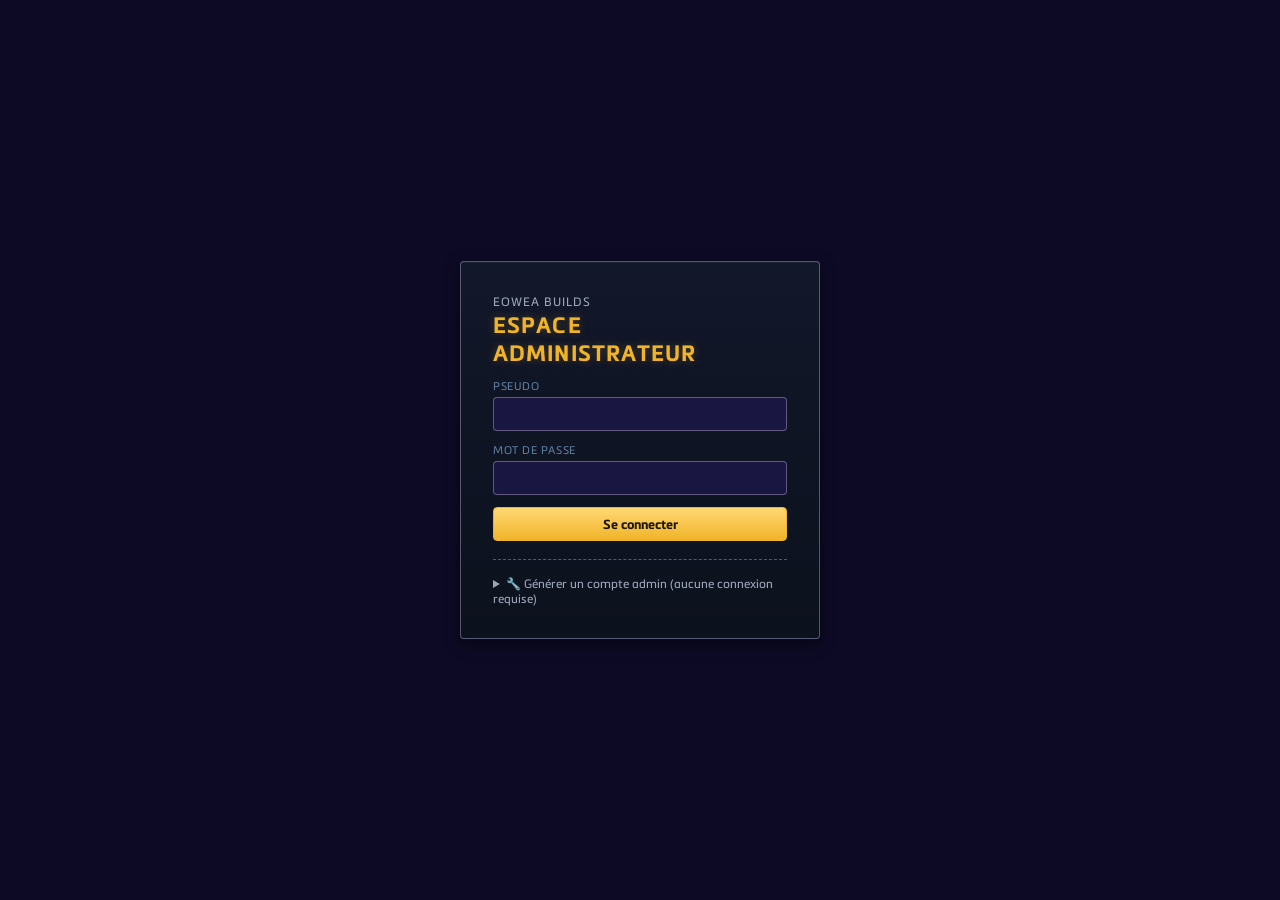
==== commit 75c0b00a: "update" ====
--- a/admin.html
+++ b/admin.html
@@ -8,20 +8,41 @@
 <link rel="preconnect" href="https://fonts.googleapis.com">
 <link href="https://fonts.googleapis.com/css2?family=Cinzel:wght@600;700&family=Inter:wght@400;500;600;700&display=swap" rel="stylesheet">
 <style>
+  /* Palette reprise telle quelle de style.css : mêmes valeurs, mêmes noms côté site,
+     pour que le panneau et les pages publiques ne divergent jamais. */
   :root{
-    --bg:#0d0a26;
-    --panel:#151238;
-    --panel-alt:#1c1845;
-    --border:#2e2a5c;
+    --bg:#0d0a26;            /* --bg-deep */
+    --bg-0:#131238;
+    --panel:#191642;         /* --bg-1 */
+    --panel-alt:#201c50;     /* --bg-2 */
+    --panel-hi:#29245e;      /* --bg-3 */
+
+    --gold:#f0b429;
+    --gold-bright:#ffd873;
+    --gold-dim:#a67c00;
+    --gold-glow:rgba(240,180,41,.25);
+    --gold-border:rgba(240,180,41,.5);
+    --gold-soft:rgba(240,180,41,.08);
+
+    --blue:#e2d8ff;
+    --blue-bright:#f2ecff;
+    --blue-glow:rgba(226,216,255,.25);
+    --blue-soft:rgba(226,216,255,.05);
+    --border:rgba(226,216,255,.35);   /* --blue-border */
+    --border-hover:rgba(226,216,255,.8);
+
     --text:#e0e6ed;
-    --text-dim:#98a1b3;
-    --gold:#f0b429;
-    --gold-dim:#a67c00;
-    --blue:#c9c0f5;
-    --red:#c1554d;
-    --red-dim:#7a2e2a;
+    --text-bright:#ffffff;
+    --text-dim:#9aa5b5;
+    --text-muted:#5c7a9a;
+
+    --red:#ff6b5e;
+    --red-dim:rgba(255,107,94,.45);
     --green:#5f9e6f;
-    --radius:8px;
+
+    --card-bg:linear-gradient(180deg,rgba(20,28,44,.8),rgba(12,18,28,.9));
+    --card-shadow:inset 0 1px 0 rgba(255,255,255,.05), 0 5px 15px rgba(0,0,0,.5);
+    --radius:4px;            /* --radius-sm : le site est anguleux, pas arrondi */
   }
   @font-face {
     font-family: 'Metronic for Blizzard';
@@ -161,6 +182,19 @@
   .list-add-btn{margin-top:6px;}
   .subitem{border:1px dashed var(--border);border-radius:6px;padding:12px;margin-bottom:10px;position:relative;}
   .subitem .remove-btn{position:absolute;top:8px;right:8px;}
+
+  /* Infobulle de survol. En position fixe et attachée au body : les panneaux de
+     l'admin sont en overflow:hidden, une bulle en CSS pur y serait rognée. */
+  #adminTip{
+    position:fixed;z-index:9999;max-width:340px;pointer-events:none;
+    display:none;padding:8px 10px;border-radius:6px;
+    background:#12151c;border:1px solid var(--border);
+    box-shadow:0 8px 24px rgba(0,0,0,.55);
+    font-size:12px;line-height:1.5;color:var(--text);
+  }
+  #adminTip .t{display:block;margin-bottom:4px;font-weight:700;color:var(--gold);}
+
+
 
   details.collapsible{background:var(--panel-alt);border:1px solid var(--border);border-radius:8px;margin-bottom:10px;overflow:hidden;}
   details.collapsible > summary{list-style:none;cursor:pointer;padding:10px 14px;display:flex;align-items:center;gap:10px;user-select:none;}
@@ -225,6 +259,67 @@
 
     .login-card, .token-card{width:100%;padding:22px;}
   }
+  /* ═══ Harmonisation avec le site ═══════════════════════════════════════════
+     Les règles ci-dessous reprennent les traitements caractéristiques de
+     style.css : fond de carte en dégradé avec liseré intérieur, or réservé à
+     ce qui est actif ou sélectionné, libellés capitales espacées, halo doré
+     sur les titres. La géométrie des panneaux n'est pas touchée. */
+
+  /* Surfaces : le fond de carte du site, plutôt qu'un aplat. */
+  .card, .login-card, .token-card, .subitem, details.collapsible{
+    background:var(--card-bg);
+    box-shadow:var(--card-shadow);
+  }
+  /* Le site est anguleux : on ramène les coins arrondis codés en dur au rayon commun. */
+  .login-card, .token-card, details.collapsible, .subitem, .card, .snippet,
+  .hero-item, .hero-item img, .thumb-picker img{border-radius:var(--radius);}
+  .topbar, .sidebar{background:linear-gradient(180deg,var(--panel),var(--bg-0));}
+
+  /* Titres : or et halo, comme les en-têtes de carte du site. */
+  h1,h2{text-shadow:0 0 8px var(--gold-glow);}
+  h1{text-transform:uppercase;letter-spacing:.05em;}
+
+  /* Libellés de champ : capitales espacées, teinte bleutée du site. */
+  label{color:var(--text-muted);letter-spacing:.05em;}
+
+  /* Onglets : soulignement doré et halo sur l'actif. */
+  .tab{transition:color .15s,border-color .15s;}
+  .tab:hover{color:var(--blue-bright);}
+  .tab.active{color:var(--gold-bright);border-color:var(--gold-bright);text-shadow:0 0 8px var(--gold-glow);}
+
+  /* Boutons : le principal reprend le dégradé métallique du site. */
+  button.primary{
+    background:linear-gradient(180deg,var(--gold-bright),var(--gold));
+    border-color:var(--gold);color:#1b1400;
+  }
+  button.primary:hover{box-shadow:0 0 12px var(--gold-glow);}
+  button:hover{border-color:var(--gold-border);}
+  button:focus-visible{outline:2px solid var(--gold-border);outline-offset:2px;}
+
+  /* Champs : liseré doré et halo à la saisie, comme les éléments actifs du site. */
+  input:focus,textarea:focus,select:focus{
+    border-color:var(--gold-border);
+    box-shadow:0 0 0 1px var(--gold-soft),0 0 10px var(--gold-glow);
+  }
+
+  /* Héros sélectionné : rail doré à gauche, repris de .hero-link du site. */
+  .hero-item{border-left:3px solid transparent;transition:background .15s,border-color .15s;}
+  .hero-item:hover{background:linear-gradient(90deg,var(--blue-soft),transparent);border-left-color:var(--border-hover);}
+  .hero-item.active{
+    background:linear-gradient(90deg,var(--gold-soft),transparent);
+    border:1px solid var(--gold-border);border-left:3px solid var(--gold-bright);
+  }
+
+  /* Le badge de la barre supérieure devient l'hexagone du site. */
+  .topbar .brand .badge{
+    border-radius:0;
+    clip-path:polygon(50% 0%,100% 25%,100% 75%,50% 100%,0% 75%,0% 25%);
+    filter:drop-shadow(0 0 8px var(--gold-glow));
+  }
+
+  /* Pastilles d'état : mêmes rouges que la carte « Bugs connus ». */
+  .dot.off{background:var(--red);}
+  .topbar .status.dirty{color:var(--gold-bright);}
 </style>
 </head>
 <body>
@@ -1696,7 +1791,7 @@
     </p>`;
 
   // Une ligne = une case à cocher, l'icône, le nom, et les deux champs si c'est coché.
-  const ligne = (id, icon, nom) => {
+  const ligne = (id, icon, nom, desc) => {
     const bug = hero.bugs.find(b => b.talentId === id);
     const note = bug?.note || { fr:'', en:'' };
     const champs = bug ? `
@@ -1708,7 +1803,7 @@
       <div style="padding:6px 0;">
         <div class="row" style="align-items:center;gap:10px;margin:0;flex-wrap:nowrap;">
           <input type="checkbox" style="width:auto;flex:0 0 auto;" ${bug?'checked':''} onchange="toggleBug(${currentHeroIndex},'${id}',this.checked)" />
-          <img src="${assetRawUrl(icon)}" style="width:28px;height:28px;border-radius:4px;object-fit:cover;background:#000;flex:0 0 auto;" onerror="this.style.visibility='hidden'" />
+          <img src="${assetRawUrl(icon)}" data-tip-title="${escapeHtml(nom)}" data-tip="${escapeHtml((desc || '').trim() || 'Pas de description.')}" style="width:28px;height:28px;border-radius:4px;object-fit:cover;background:#000;flex:0 0 auto;cursor:help;" onerror="this.style.visibility='hidden'" />
           <div style="flex:1;font-size:13px;min-width:0;overflow:hidden;text-overflow:ellipsis;white-space:nowrap;">${escapeHtml(nom)}</div>
         </div>
         ${champs}
@@ -1716,12 +1811,12 @@
   };
 
   const blocSorts = sorts.length ? `<div class="subitem"><div style="font-weight:700;color:var(--gold);margin-bottom:4px;">Sorts</div>${
-    sorts.map(s => ligne(spellBugId(hero, s), s.icon, (s.key ? '[' + s.key + '] ' : '') + (s.name?.fr || 'Sort sans nom'))).join('')
+    sorts.map(s => ligne(spellBugId(hero, s), s.icon, (s.key ? '[' + s.key + '] ' : '') + (s.name?.fr || 'Sort sans nom'), s.description?.fr)).join('')
   }</div>` : '';
 
   const levels = [...new Set(pool.map(p => p.level))].sort((a,b) => a - b);
   const blocs = levels.map(level => `<div class="subitem"><div style="font-weight:700;color:var(--gold);margin-bottom:4px;">Palier ${escapeHtml(level)}</div>${
-    pool.filter(p => p.level === level).map(p => ligne(p.id, p.icon, p.name?.fr || 'Talent sans nom')).join('')
+    pool.filter(p => p.level === level).map(p => ligne(p.id, p.icon, p.name?.fr || 'Talent sans nom', p.description?.fr)).join('')
   }</div>`).join('');
 
   return entete + dateBloc + blocSorts + blocs;
@@ -1773,7 +1868,7 @@
   const videosHtml = (b.videos||[]).map((v, vi) => `
     <div class="subitem" data-drag-item data-drag-list="buildVideos:${i}" data-drag-index="${vi}" style="padding-left:34px;">
       <span class="drag-handle" title="Glisser pour réordonner" style="position:absolute;left:8px;top:12px;">⠿</span>
-      <button class="ghost remove-btn" onclick="HEROES[${currentHeroIndex}].builds[${i}].videos.splice(${vi},1); markDirty(); renderHeroPanel();">✕</button>
+      <button class="ghost remove-btn" onclick="HEROES[${currentHeroIndex}].builds[${i}].videos.splice(${vi},1); touchBuild(${currentHeroIndex},${i}); markDirty(); renderHeroPanel();">✕</button>
       <div class="row">
         <div class="field"><label>Titre (FR)</label><input value="${escapeHtml(v.title?.fr)}" oninput="setNested(HEROES[${currentHeroIndex}].builds[${i}].videos[${vi}],'title.fr',this.value)" /></div>
         <div class="field"><label>Titre (EN)</label><input value="${escapeHtml(v.title?.en)}" oninput="setNested(HEROES[${currentHeroIndex}].builds[${i}].videos[${vi}],'title.en',this.value)" /></div>
@@ -1790,7 +1885,7 @@
     </div>
   `).join('');
   return `
-    <details class="collapsible" data-uid="${buildUid}"${collapsibleState[buildUid]?' open':''} data-drag-item data-drag-list="builds" data-drag-index="${pos}">
+    <details class="collapsible" data-uid="${buildUid}"${collapsibleState[buildUid]?' open':''} data-build-index="${i}" data-drag-item data-drag-list="builds" data-drag-index="${pos}">
       <summary>
         <span class="drag-handle" title="Glisser pour réordonner">⠿</span>
         <span class="chevron">▸</span>
@@ -1830,12 +1925,13 @@
         <div class="field"><label>Résumé (EN)</label><textarea oninput="setNested(HEROES[${currentHeroIndex}].builds[${i}],'summary.en',this.value)">${escapeHtml(b.summary?.en)}</textarea></div>
       </div>
       <div class="row">
-        <div class="field"><label>Date de mise à jour (FR)</label><input value="${escapeHtml(b.updatedAt?.fr)}" oninput="setNested(HEROES[${currentHeroIndex}].builds[${i}],'updatedAt.fr',this.value)" /></div>
-        <div class="field"><label>Date de mise à jour (EN)</label><input value="${escapeHtml(b.updatedAt?.en)}" oninput="setNested(HEROES[${currentHeroIndex}].builds[${i}],'updatedAt.en',this.value)" /></div>
-      </div>
+        <div class="field"><label>Date de mise à jour (FR)</label><input data-no-touch value="${escapeHtml(b.updatedAt?.fr)}" oninput="setNested(HEROES[${currentHeroIndex}].builds[${i}],'updatedAt.fr',this.value)" /></div>
+        <div class="field"><label>Date de mise à jour (EN)</label><input data-no-touch value="${escapeHtml(b.updatedAt?.en)}" oninput="setNested(HEROES[${currentHeroIndex}].builds[${i}],'updatedAt.en',this.value)" /></div>
+      </div>
+      <small class="help" style="margin-top:-6px;">Ces deux dates se remplissent toutes seules dès que tu modifies quoi que ce soit dans ce build. Tu peux les corriger à la main : ta saisie tient jusqu'à la prochaine modification du build.</small>
       <div class="field"><label>Vidéos liées au build (YouTube ou fichier assets)</label>
         ${videosHtml}
-        <button onclick="HEROES[${currentHeroIndex}].builds[${i}].videos=(HEROES[${currentHeroIndex}].builds[${i}].videos||[]); HEROES[${currentHeroIndex}].builds[${i}].videos.push({title:{fr:'',en:''},desc:{fr:'',en:''},youtubeId:''}); markDirty(); renderHeroPanel();">+ Ajouter une vidéo</button>
+        <button onclick="HEROES[${currentHeroIndex}].builds[${i}].videos=(HEROES[${currentHeroIndex}].builds[${i}].videos||[]); HEROES[${currentHeroIndex}].builds[${i}].videos.push({title:{fr:'',en:''},desc:{fr:'',en:''},youtubeId:''}); touchBuild(${currentHeroIndex},${i}); markDirty(); renderHeroPanel();">+ Ajouter une vidéo</button>
       </div>
       <h3 style="margin-top:16px;">Talents (sélection pour ce build)</h3>
       <small class="help" style="margin-top:-4px;margin-bottom:10px;">Coche "Principal" pour le talent recommandé à chaque palier, et "Alternatif" pour ceux à proposer en option. Un talent non coché n'apparaîtra pas du tout sur ce build. Pour ajouter de nouveaux talents disponibles, va dans l'onglet "Talents".</small>
@@ -1997,7 +2093,7 @@
       const isAlt = (sel.alternativeIds||[]).includes(p.id);
       return `
         <div class="row" style="align-items:center;gap:10px;margin-bottom:6px;flex-wrap:nowrap;">
-          <img src="${assetRawUrl(p.icon)}" style="width:28px;height:28px;border-radius:4px;object-fit:cover;background:#000;flex:0 0 auto;" onerror="this.style.visibility='hidden'" />
+          <img src="${assetRawUrl(p.icon)}" data-tip-title="${escapeHtml(p.name?.fr || 'Talent sans nom')}" data-tip="${escapeHtml((p.description?.fr || '').trim() || 'Pas de description.')}" style="width:28px;height:28px;border-radius:4px;object-fit:cover;background:#000;flex:0 0 auto;cursor:help;" onerror="this.style.visibility='hidden'" />
           <div style="flex:1;font-size:13px;min-width:0;overflow:hidden;text-overflow:ellipsis;white-space:nowrap;">${escapeHtml(p.name?.fr || 'Talent sans nom')}</div>
           <label style="display:flex;align-items:center;gap:4px;font-size:11px;text-transform:none;margin:0;flex:0 0 auto;">
             <input type="radio" style="width:auto;" name="primary-${currentHeroIndex}-${buildIdx}-${level}" ${isPrimary?'checked':''} onchange="setBuildTalentPrimary(${currentHeroIndex},${buildIdx},${selIdx},'${p.id}')" /> Principal
@@ -2049,6 +2145,7 @@
     alert("Il manque un talent principal sur au moins un palier : le code ne peut pas être calculé.");
     return;
   }
+  touchBuild(heroIdx, buildIdx);
   markDirty(); renderHeroPanel();
 }
 function setBuildTalentPrimary(heroIdx, buildIdx, selIdx, poolId){
@@ -2072,7 +2169,7 @@
 function addBuild(idx){
   const b = {
     enabled: true, order: (HEROES[idx].builds.length+1),
-    label:{fr:'Nouveau build',en:'New build'}, updatedAt:{fr:'',en:''},
+    label:{fr:'Nouveau build',en:'New build'}, updatedAt:dateDuJour(),
     summary:{fr:'',en:''}, buildCodeTitle:{fr:"A COLLER DANS L'ARBRE DES TALENTS",en:"PASTE IN TALENT TREE"},
     buildCode:'', videos:[], talentSelections:[]
   };
@@ -2428,6 +2525,87 @@
     </div>
   `;
 }
+
+/* ---------- Date de mise à jour d'un build ----------
+   Elle s'affiche sur le site sous les onglets de build ; un build retouché
+   aujourd'hui qui montre une vieille date raconte quelque chose de faux.
+   On la repose donc à la date du jour dès qu'une valeur du build change. */
+function dateDuJour(){
+  const d = new Date();
+  return {
+    // "20 août 2026" → "20 Août 2026", pour coller aux dates déjà saisies.
+    fr: d.toLocaleDateString('fr-FR', { day:'numeric', month:'long', year:'numeric' })
+         .replace(/ (\p{L})/u, (m, c) => ' ' + c.toUpperCase()),
+    en: d.toLocaleDateString('en-US', { month:'long', day:'numeric', year:'numeric' })
+  };
+}
+function touchBuild(heroIdx, buildIdx){
+  const b = HEROES[heroIdx]?.builds?.[buildIdx];
+  if (!b) return;
+  const jour = dateDuJour();
+  if (b.updatedAt && b.updatedAt.fr === jour.fr && b.updatedAt.en === jour.en) return;
+  b.updatedAt = jour;
+  // Le champ visible est rafraîchi sans re-rendre le panneau : un re-rendu en pleine
+  // frappe ferait perdre le curseur dans le champ en cours d'édition.
+  const bloc = document.querySelector(`[data-build-index="${buildIdx}"]`);
+  if (bloc){
+    const champs = bloc.querySelectorAll('input[data-no-touch]');
+    if (champs[0]) champs[0].value = jour.fr;
+    if (champs[1]) champs[1].value = jour.en;
+  }
+}
+
+// Toute saisie dans le bloc d'un build le date, sauf dans les deux champs de date
+// eux-mêmes : sinon corriger la date à la main la réécrirait aussitôt.
+(function bindBuildTouch(){
+  const marquer = e => {
+    if (currentHeroIndex === null) return;
+    const champ = e.target;
+    if (champ.closest('[data-no-touch]') || champ.hasAttribute?.('data-no-touch')) return;
+    const bloc = champ.closest?.('[data-build-index]');
+    if (!bloc) return;
+    touchBuild(currentHeroIndex, Number(bloc.dataset.buildIndex));
+  };
+  document.addEventListener('input', marquer, true);
+  document.addEventListener('change', marquer, true);
+})();
+
+/* ---------- Infobulle de survol ----------
+   Un seul élément réutilisé, posé sur le body et suivi à la souris. La délégation
+   sur document survit aux nombreux re-rendus des panneaux, contrairement à des
+   écouteurs posés sur chaque ligne. */
+(function bindAdminTip(){
+  const tip = document.createElement('div');
+  tip.id = 'adminTip';
+  document.body.appendChild(tip);
+
+  const placer = (x, y) => {
+    // On garde la bulle dans la fenêtre : elle bascule à gauche ou au-dessus si
+    // le curseur est près d'un bord.
+    const r = tip.getBoundingClientRect();
+    const gx = x + 16 + r.width > innerWidth ? x - r.width - 12 : x + 16;
+    const gy = y + 16 + r.height > innerHeight ? y - r.height - 12 : y + 16;
+    tip.style.left = Math.max(8, gx) + 'px';
+    tip.style.top = Math.max(8, gy) + 'px';
+  };
+
+  document.addEventListener('mouseover', e => {
+    const el = e.target.closest('[data-tip]');
+    if (!el) return;
+    const titre = el.getAttribute('data-tip-title');
+    tip.innerHTML = (titre ? '<span class="t">' + escapeHtml(titre) + '</span>' : '') + escapeHtml(el.getAttribute('data-tip'));
+    tip.style.display = 'block';
+    placer(e.clientX, e.clientY);
+  });
+  document.addEventListener('mousemove', e => {
+    if (tip.style.display === 'block') placer(e.clientX, e.clientY);
+  });
+  document.addEventListener('mouseout', e => {
+    if (e.target.closest('[data-tip]')) tip.style.display = 'none';
+  });
+  // Un panneau qui défile sous une bulle ouverte la laisserait flotter dans le vide.
+  document.addEventListener('scroll', () => { tip.style.display = 'none'; }, true);
+})();
 
 /* =========================================================================
    STATISTIQUES DE FRÉQUENTATION (GoatCounter)
